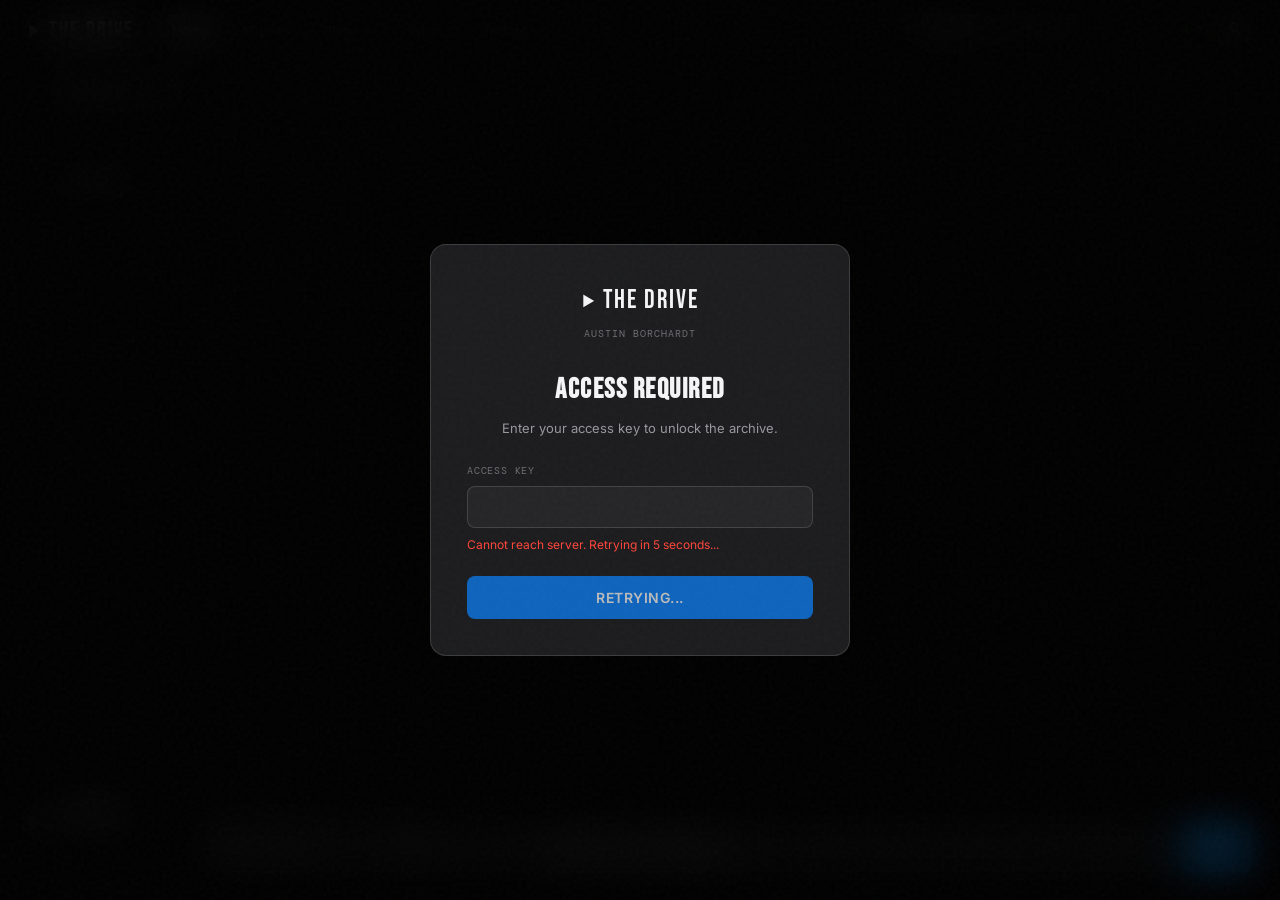
==== index.html @ 5050fc92 "Auto-sync website file: index.html" ====
<!DOCTYPE html>
<html lang="en">
<head>
    <meta charset="UTF-8">
    <meta name="viewport" content="width=device-width, initial-scale=1.0">
    <title>THE DRIVE</title>

    <!-- Fonts: Inter (body/UI, free SF-Pro alternative) + Bebas Neue (hero titles) + DM Mono (tiny labels) -->
    <link rel="preconnect" href="https://fonts.googleapis.com">
    <link rel="preconnect" href="https://fonts.gstatic.com" crossorigin>
    <link href="https://fonts.googleapis.com/css2?family=Bebas+Neue&family=DM+Mono:wght@400;500&family=Inter:wght@400;500;600;700&display=swap" rel="stylesheet">

    <!-- Styles -->
    <link rel="stylesheet" href="style.css">
</head>
<body>

    <!-- Noise Texture Overlay -->
    <div class="noise"></div>

    <!-- ─── ACCESS GATE ─── -->
    <div id="gate-overlay" class="modal-overlay gate-overlay-hidden">
        <div class="modal-box gate-box">
            <div class="gate-logo">
                <span class="logo-mark">▶</span>
                <span class="gate-logo-text">THE DRIVE</span>
            </div>
            <div class="gate-byline">AUSTIN BORCHARDT</div>

            <h2 class="modal-title gate-title">ACCESS REQUIRED</h2>
            <p class="modal-desc gate-desc">Enter your access key to unlock the archive.</p>

            <div class="modal-field">
                <label for="gate-key-input">ACCESS KEY</label>
                <input id="gate-key-input" type="text" autocomplete="off" spellcheck="false" />
                <span id="gate-error" class="gate-error" hidden></span>
            </div>

            <button id="gate-submit" class="modal-btn gate-submit-btn">ENTER THE DRIVE</button>
        </div>
    </div>

    <div class="app-layout">
        <!-- ─── APPLE TV-STYLE TOP NAV (replaces left rail) ─── -->
        <nav class="top-nav" id="top-nav">
            <div class="top-nav__inner">
                <div class="top-nav__brand">
                    <span class="logo-mark">▶</span>
                    <span class="brand-text">THE DRIVE</span>
                </div>

                <div class="top-nav__tabs" role="tablist">
                    <button class="nav-btn active" data-view="home" role="tab">Home</button>
                    <button class="nav-btn" data-view="movies" role="tab">Movies</button>
                    <button class="nav-btn" data-view="shows" role="tab">Shows</button>
                    <button class="nav-btn" data-view="library" role="tab">Library</button>
                    <button class="nav-btn" data-view="updates" role="tab">Updates</button>
                </div>

                <div class="top-nav__right">
                    <div class="search-wrap">
                        <span class="search-icon">
                            <svg viewBox="0 0 24 24" width="16" height="16" fill="none" stroke="currentColor" stroke-width="2" stroke-linecap="round"><circle cx="11" cy="11" r="7"/><path d="m20 20-3.5-3.5"/></svg>
                        </span>
                        <input id="search-input" type="text" placeholder="Search" autocomplete="off" />
                        <button id="clear-search" class="clear-search" aria-label="Clear search">✕</button>
                    </div>

                    <div class="header-meta">
                        <span class="meta-updated">Updated <span id="last-updated">—</span></span>
                        <div class="online-wrap">
                            <span class="online-dot"></span>
                            <span id="online-count">0</span>
                        </div>
                    </div>

                    <!-- User / Settings menu -->
                    <div class="user-menu-wrap">
                        <button id="user-menu-btn" class="user-menu-btn" aria-label="Settings" aria-haspopup="true" aria-expanded="false">
                            <svg viewBox="0 0 24 24" width="20" height="20" fill="none" stroke="currentColor" stroke-width="1.8" stroke-linecap="round" stroke-linejoin="round"><circle cx="12" cy="8" r="4"/><path d="M4 21a8 8 0 0 1 16 0"/></svg>
                        </button>
                        <div id="user-menu" class="user-menu" hidden>
                            <button class="user-menu__item nav-btn" data-view="settings">
                                <svg viewBox="0 0 24 24" width="16" height="16" fill="none" stroke="currentColor" stroke-width="1.8" stroke-linecap="round"><circle cx="12" cy="12" r="3"/><path d="M19.4 15a1.65 1.65 0 0 0 .33 1.82l.06.06a2 2 0 1 1-2.83 2.83l-.06-.06a1.65 1.65 0 0 0-1.82-.33 1.65 1.65 0 0 0-1 1.51V21a2 2 0 0 1-4 0v-.09A1.65 1.65 0 0 0 9 19.4a1.65 1.65 0 0 0-1.82.33l-.06.06a2 2 0 1 1-2.83-2.83l.06-.06a1.65 1.65 0 0 0 .33-1.82 1.65 1.65 0 0 0-1.51-1H3a2 2 0 0 1 0-4h.09A1.65 1.65 0 0 0 4.6 9a1.65 1.65 0 0 0-.33-1.82l-.06-.06a2 2 0 1 1 2.83-2.83l.06.06a1.65 1.65 0 0 0 1.82.33H9a1.65 1.65 0 0 0 1-1.51V3a2 2 0 0 1 4 0v.09a1.65 1.65 0 0 0 1 1.51 1.65 1.65 0 0 0 1.82-.33l.06-.06a2 2 0 1 1 2.83 2.83l-.06.06a1.65 1.65 0 0 0-.33 1.82V9a1.65 1.65 0 0 0 1.51 1H21a2 2 0 0 1 0 4h-.09a1.65 1.65 0 0 0-1.51 1z"/></svg>
                                <span>Settings</span>
                            </button>
                        </div>
                    </div>
                </div>
            </div>
        </nav>

        <div class="main-area">
            <!-- ─── SCAN BAR ─── -->
            <div id="scan-bar" class="scan-bar hidden">
                <span class="scan-patience">SCANNING DRIVE</span>
                <div class="scan-track">
                    <div id="scan-fill" class="scan-fill"></div>
                </div>
                <span class="scan-label">PLEASE WAIT</span>
            </div>

            <!-- ─── CONTENT AREA ─── -->
            <main class="content-area">

                <!-- HOME TAB (Hero + Shelves) -->
                <div id="tab-home" class="tab-panel active">
                    <!-- Apple TV superhero hero -->
                    <section id="hero" class="hero" aria-hidden="true">
                        <div class="hero__backdrop hero__backdrop--a"></div>
                        <div class="hero__backdrop hero__backdrop--b"></div>
                        <div class="hero__gradient"></div>
                        <div class="hero__content">
                            <div class="hero__badges" id="hero-badges"></div>
                            <h1 class="hero__title" id="hero-title"></h1>
                            <p class="hero__meta" id="hero-meta"></p>
                            <p class="hero__plot" id="hero-plot"></p>
                            <div class="hero__actions">
                                <button class="hero__play-btn" id="hero-play-btn">
                                    <svg viewBox="0 0 24 24" width="20" height="20" fill="currentColor"><path d="M8 5v14l11-7z"/></svg>
                                    <span id="hero-play-text">Play</span>
                                </button>
                                <button class="hero__info-btn" id="hero-info-btn">
                                    <svg viewBox="0 0 24 24" width="20" height="20" fill="none" stroke="currentColor" stroke-width="2" stroke-linecap="round"><circle cx="12" cy="12" r="9"/><path d="M12 8h.01M11 12h1v4h1"/></svg>
                                    <span>More Info</span>
                                </button>
                            </div>
                        </div>
                        <div class="hero__dots" id="hero-dots"></div>
                    </section>

                    <div id="row-view" class="view-panel active"></div>
                </div>

                <!-- MOVIES TAB (Grid View + Filters) -->
                <div id="tab-movies" class="tab-panel">
                    <div class="movies-layout">
                        <!-- Filter Sidebar -->
                        <aside class="sidebar">
                            <div class="sidebar-inner">
                                <div class="sidebar-section">
                                    <div class="sidebar-heading">SORT BY</div>
                                    <div class="sidebar-sort-wrap">
                                        <select id="sort-by" class="sidebar-select">
                                            <option value="title">Title</option>
                                            <option value="year">Year</option>
                                            <option value="imdb">IMDb Rating</option>
                                            <option value="rating">User Rating</option>
                                            <option value="maturity">Maturity</option>
                                            <option value="res">Resolution</option>
                                            <option value="runtime">Runtime</option>
                                        </select>
                                        <button id="sort-dir-btn" class="sort-dir-btn">↓</button>
                                    </div>
                                </div>

                                <div class="sidebar-section">
                                    <div class="sidebar-heading">MATURITY</div>
                                    <div id="filter-maturity-checks" class="sidebar-checks"></div>
                                </div>

                                <div class="sidebar-section">
                                    <div class="sidebar-heading">RESOLUTION</div>
                                    <div id="filter-resolution-checks" class="sidebar-checks"></div>
                                </div>

                                <div class="sidebar-section">
                                    <div class="sidebar-heading">GENRES</div>
                                    <div id="filter-genre-checks" class="sidebar-checks"></div>
                                </div>

                                <button id="sidebar-clear-btn" class="sidebar-clear-btn" hidden>CLEAR FILTERS</button>
                            </div>
                        </aside>

                        <!-- Main Content -->
                        <div class="main-content" id="main-content">
                            <div class="results-summary" id="results-summary"></div>
                            <div class="movie-grid" id="movie-grid"></div>
                            <div id="grid-empty" class="empty-state" hidden>
                                <span class="empty-icon">◻</span>
                                <p>No films match your filters.</p>
                            </div>
                        </div>
                    </div>
                </div>

                <!-- SHOWS TAB -->
                <div id="tab-shows" class="tab-panel">
                    <div class="shows-page">
                        <div id="shows-grid" class="shows-grid">
                            <div class="empty-state">
                                <span class="empty-icon">◻</span>
                                <p>No shows found.</p>
                            </div>
                        </div>
                    </div>
                </div>

                <!-- LIBRARY TAB -->
                <div id="tab-library" class="tab-panel">
                    <div class="library-page" id="library-content">
                        <div class="library-section">
                            <h2 class="library-section-title">UNWATCHED</h2>
                            <div id="library-unwatched-grid" class="movie-grid"></div>
                            <div id="library-unwatched-empty" class="empty-state" hidden>
                                <span class="empty-icon">◻</span>
                                <p>No films in your watchlist.</p>
                            </div>
                        </div>
                        <div class="library-section">
                            <h2 class="library-section-title">WATCHING</h2>
                            <div id="library-watched-grid" class="movie-grid"></div>
                            <div id="library-watched-empty" class="empty-state" hidden>
                                <span class="empty-icon">◻</span>
                                <p>No films currently watching.</p>
                            </div>
                        </div>
                    </div>
                </div>

                <!-- UPDATES TAB -->
                <div id="tab-updates" class="tab-panel">
                    <div class="updates-page" id="updates-container">
                        <div class="empty-state">
                            <span class="empty-icon">◻</span>
                            <p>Loading updates...</p>
                        </div>
                    </div>
                </div>

                <!-- SETTINGS TAB -->
                <div id="tab-settings" class="tab-panel">
                    <div class="settings-page">
                        <div class="settings-area">
                            <h2>DEVICE</h2>
                            <div class="settings-item">
                                <span>DEVICE ID</span>
                                <span id="settings-device-id" class="settings-value mono">—</span>
                            </div>
                            <div class="settings-item">
                                <span>DEVICE NAME</span>
                                <div class="settings-rename-wrap">
                                    <span id="settings-device-name" class="settings-value">—</span>
                                    <button id="rename-btn" class="rename-btn">RENAME</button>
                                </div>
                            </div>
                            <div class="settings-item">
                                <span>ACCESS KEY</span>
                                <span id="settings-access-key" class="settings-value mono">—</span>
                            </div>
                            <div class="settings-item">
                                <span>REGISTERED</span>
                                <span id="settings-first-seen" class="settings-value">—</span>
                            </div>
                        </div>

                        <!-- WATCH PARTY SECTION -->
                        <div class="settings-area">
                            <h2>WATCH PARTY</h2>
                            <div id="party-controls">
                                <div class="settings-item" style="flex-direction: column; align-items: center; gap: 15px;">
                                    <span>PARTY CODE</span>
                                    <div class="party-code-boxes" id="party-code-boxes">
                                        <input type="text" inputmode="text" maxlength="1" class="party-code-digit" data-index="0">
                                        <input type="text" inputmode="text" maxlength="1" class="party-code-digit" data-index="1">
                                        <input type="text" inputmode="text" maxlength="1" class="party-code-digit" data-index="2">
                                        <input type="text" inputmode="text" maxlength="1" class="party-code-digit" data-index="3">
                                        <input type="text" inputmode="text" maxlength="1" class="party-code-digit" data-index="4">
                                        <input type="text" inputmode="text" maxlength="1" class="party-code-digit" data-index="5">
                                    </div>
                                    <div class="party-btn-group">
                                        <button id="party-create-btn" class="rename-btn">CREATE PARTY</button>
                                        <button id="party-join-btn" class="rename-btn">JOIN PARTY</button>
                                        <button id="party-leave-btn" class="rename-btn" style="display: none; border-color: var(--red); color: var(--red);">LEAVE PARTY</button>
                                    </div>
                                </div>
                                <div class="settings-item" style="flex-direction: column; align-items: center; gap: 5px;">
                                    <span id="party-status" class="settings-value">Not connected.</span>
                                    <span id="party-users" class="settings-value" style="font-size: 12px; color: var(--text-muted);"></span>
                                </div>
                            </div>
                        </div>
                    </div>
                </div>
            </main>

            <!-- ─── FOOTER ─── -->
            <footer class="site-footer-bar">
                <div class="site-footer-inner">
                    <div class="footer-brand">
                        <span class="footer-logo-mark">▶</span>
                        <div>
                            <span class="footer-logo-text">THE DRIVE</span>
                            <span class="footer-byline">AUSTIN BORCHARDT</span>
                        </div>
                    </div>
                    <div class="footer-form-wrap">
                        <div class="footer-form-label">LEAVE FEEDBACK OR REQUEST A FILM</div>
                        <form class="footer-form" onsubmit="return false;">
                            <input id="footer-name" type="text" placeholder="Name (optional)" />
                            <textarea id="footer-message" placeholder="Message..." rows="2"></textarea>
                            <button id="footer-submit" class="footer-submit-btn" type="button">SEND</button>
                            <span id="footer-form-status" class="footer-form-status" hidden></span>
                        </form>
                    </div>
                </div>
            </footer>
        </div>
    </div>

    <!-- ─── MOVIE DETAIL VIEW (Apple TV-style full takeover) ─── -->
    <div id="movie-viewer" style="display: none;">
        <div id="viewer-backdrop"></div>
        <div id="viewer-content">
            <button id="viewer-close" aria-label="Close">&times;</button>

            <!-- Details View -->
            <div id="viewer-details">
                <!-- Hero backdrop with title + actions -->
                <div class="viewer-hero">
                    <div class="viewer-hero__backdrop" id="viewer-hero-backdrop"></div>
                    <div class="viewer-hero__gradient"></div>
                    <div class="viewer-hero__content">
                        <div class="viewer-badges" id="viewer-badges"></div>
                        <h1 id="viewer-title" class="viewer-hero__title"></h1>
                        <div id="viewer-meta" class="viewer-hero__meta"></div>
                        <p id="viewer-plot" class="viewer-hero__plot"></p>
                        <p id="viewer-cast" class="viewer-hero__cast"></p>

                        <div id="viewer-progress-container" class="viewer-progress-container">
                            <div class="viewer-progress-labels">
                                <span>PROGRESS</span>
                                <span id="viewer-progress-time">0:00 / 0:00</span>
                            </div>
                            <div class="viewer-progress-track">
                                <div id="viewer-progress-buffered" class="viewer-progress-buffered"></div>
                                <div id="viewer-progress-fill" class="viewer-progress-fill"></div>
                            </div>
                        </div>

                        <div class="viewer-actions">
                            <button id="viewer-play-btn" class="viewer-play-btn">
                                <svg viewBox="0 0 24 24" width="20" height="20" fill="currentColor"><path d="M8 5v14l11-7z"/></svg>
                                <span id="play-btn-text">Play</span>
                            </button>
                            <button id="viewer-trailer-btn" class="viewer-trailer-btn" style="display:none;">
                                <svg viewBox="0 0 24 24" width="18" height="18" fill="none" stroke="currentColor" stroke-width="2" stroke-linecap="round" stroke-linejoin="round"><polygon points="23 7 16 12 23 17 23 7"/><rect x="1" y="5" width="15" height="14" rx="2" ry="2"/></svg>
                                <span id="viewer-trailer-btn-text">Trailer</span>
                                <span class="viewer-trailer-progress" id="viewer-trailer-progress"></span>
                            </button>
                            <button id="viewer-library-btn" class="viewer-library-btn">
                                <span class="library-icon">+</span> <span id="library-btn-text">Add to Library</span>
                            </button>
                        </div>
                    </div>
                </div>

                <!-- Metadata info strip (Director, Genres, Cast, etc.) -->
                <div class="viewer-info" id="viewer-info"></div>

                <!-- More Like This (related films by genre) -->
                <section class="viewer-related" id="viewer-related" style="display:none;">
                    <h3 class="viewer-related__title">More Like This</h3>
                    <div class="viewer-related__scroll" id="viewer-related-scroll"></div>
                </section>

                <!-- Reviews section (below hero) -->
                <div class="viewer-reviews">
                    <div class="review-form">
                        <h3>REVIEWS & REPORTS</h3>
                        <select id="review-type" class="sidebar-select">
                            <option value="Comment">Comment</option>
                            <option value="Error">Report Error</option>
                            <option value="Other">Other</option>
                        </select>
                        <textarea id="review-text" placeholder="Leave your thoughts..." rows="3"></textarea>
                        <button id="submit-review-btn" class="review-submit-btn">SUBMIT</button>
                    </div>
                    <div class="review-filter-row">
                        <span class="review-filter-label">FILTER</span>
                        <select id="review-filter" class="sidebar-select">
                            <option value="All">All</option>
                            <option value="Comment">Comments</option>
                            <option value="Error">Errors</option>
                            <option value="Other">Other</option>
                        </select>
                    </div>
                    <div id="review-list" class="review-list"></div>
                </div>
            </div>

            <!-- Video Player View -->
            <div id="viewer-player" style="display: none;">
                <video id="video-el" preload="metadata" playsinline></video>
                <div class="custom-controls">
                    <button id="ctrl-play-pause" class="ctrl-btn">&#9654;</button>
                    <div id="ctrl-progress-track">
                        <div id="ctrl-progress-buffered"></div>
                        <div id="ctrl-progress-played"></div>
                    </div>
                    <span id="ctrl-time">0:00 / 0:00</span>
                    <button id="ctrl-fullscreen" class="ctrl-btn">⛶</button>
                </div>
            </div>
        </div>
    </div>

    <!-- ─── TOASTS & TOOLTIPS ─── -->
    <div id="toast" class="toast"></div>
    <div id="req-tooltip" class="req-tooltip" hidden></div>

    <!-- Remote Cursors Container for Watch Party -->
    <div id="remote-cursors-container" style="position: fixed; top: 0; left: 0; width: 100%; height: 100%; pointer-events: none; z-index: 1999; overflow: hidden;"></div>

    <!-- Debug Overlay (toggled with ↑↑↓↓←→←→) -->
    <div id="debug-overlay" class="debug-overlay" style="display:none;"></div>

    <!-- ─── SCRIPTS ─── -->
    <script src="script.js"></script>
</body>
</html>
---- style.css ----
/* =============================================================
   THE DRIVE — Apple TV-inspired
   Neutral-dark, Inter body, Bebas Neue hero titles,
   glassy materials, focus-zoom lockups, snap shelves.
   ============================================================= */

/* ── RESET ── */
*, *::before, *::after { box-sizing: border-box; margin: 0; padding: 0; }

:root {
  --bg:           #000000;
  --surface:      rgba(28, 28, 30, 0.72);
  --surface-solid:#1c1c1e;
  --surface2:     rgba(44, 44, 46, 0.6);
  --border:       rgba(255, 255, 255, 0.08);
  --border2:      rgba(255, 255, 255, 0.14);
  --text:         #f5f5f7;
  --text-muted:   #98989d;
  --text-dim:     #6e6e73;
  --accent:       #0a84ff;        /* Apple blue — active/focus only */
  --accent-soft:  rgba(10, 132, 255, 0.18);
  --green:        #30d158;
  --red:          #ff453a;
  --gold:         #ffd60a;        /* star/IMDb only */
  --font-head:    'Bebas Neue', sans-serif;
  --font-body:    'Inter', system-ui, sans-serif;
  --font-mono:    'DM Mono', ui-monospace, monospace;
  --radius:       10px;
  --radius-lg:    16px;
  --radius-pill:  999px;
  --transition:   220ms cubic-bezier(.4, 0, .2, 1);
  --nav-height:   60px;
  --blur:         saturate(180%) blur(20px);
}

html { scroll-behavior: smooth; color-scheme: dark; }

body {
  background: var(--bg);
  color: var(--text);
  font-family: var(--font-body);
  font-size: 14px;
  line-height: 1.5;
  min-height: 100vh;
  overflow-x: hidden;
  -webkit-font-smoothing: antialiased;
  -moz-osx-font-smoothing: grayscale;
}

::selection { background: var(--accent-soft); color: var(--text); }

/* Scrollbars */
::-webkit-scrollbar { width: 10px; height: 10px; }
::-webkit-scrollbar-track { background: transparent; }
::-webkit-scrollbar-thumb { background: rgba(255,255,255,0.12); border-radius: 99px; border: 2px solid transparent; background-clip: padding-box; }
::-webkit-scrollbar-thumb:hover { background: rgba(255,255,255,0.22); background-clip: padding-box; }

/* ── NOISE ── */
.noise {
  pointer-events: none;
  position: fixed; inset: 0;
  z-index: 9999;
  opacity: .03;
  background-image: url("data:image/svg+xml,%3Csvg viewBox='0 0 256 256' xmlns='http://www.w3.org/2000/svg'%3E%3Cfilter id='n'%3E%3CfeTurbulence type='fractalNoise' baseFrequency='0.9' numOctaves='4' stitchTiles='stitch'/%3E%3C/filter%3E%3Crect width='100%25' height='100%25' filter='url(%23n)'/%3E%3C/svg%3E");
}

/* ── APP LAYOUT ── */
.app-layout { display: flex; flex-direction: column; min-height: 100vh; }
.main-area { flex: 1; display: flex; flex-direction: column; min-width: 0; }

/* =============================================================
   TOP NAV (Apple TV glass bar)
   ============================================================= */
.top-nav {
  position: sticky;
  top: 0;
  z-index: 1000;
  background: rgba(0, 0, 0, 0.55);
  backdrop-filter: var(--blur);
  -webkit-backdrop-filter: var(--blur);
  border-bottom: 1px solid var(--border);
  transition: background var(--transition), border-color var(--transition);
}
.top-nav.scrolled { background: rgba(0, 0, 0, 0.82); }

.top-nav__inner {
  max-width: 1600px;
  margin: 0 auto;
  height: var(--nav-height);
  padding: 0 28px;
  display: flex;
  align-items: center;
  gap: 24px;
}

.top-nav__brand {
  display: flex; align-items: center; gap: 8px;
  flex-shrink: 0;
}
.brand-text {
  font-family: var(--font-head);
  font-size: 22px;
  letter-spacing: 2px;
  color: var(--text);
}
.logo-mark { color: var(--text); font-size: 14px; }

.top-nav__tabs {
  display: flex;
  align-items: center;
  gap: 4px;
  flex: 1;
  min-width: 0;
}
.nav-btn {
  appearance: none;
  background: transparent;
  border: 0;
  color: var(--text-muted);
  font-family: var(--font-body);
  font-size: 14px;
  font-weight: 500;
  padding: 8px 14px;
  border-radius: var(--radius-pill);
  cursor: pointer;
  transition: color var(--transition), background var(--transition);
  white-space: nowrap;
}
.nav-btn:hover { color: var(--text); background: rgba(255,255,255,0.06); }
.nav-btn.active { color: var(--text); background: rgba(255,255,255,0.1); }
.nav-btn:focus-visible { outline: 2px solid var(--accent); outline-offset: 2px; }

.top-nav__right {
  display: flex; align-items: center; gap: 14px;
  flex-shrink: 0;
}

/* Search */
.search-wrap {
  display: flex; align-items: center; gap: 8px;
  background: rgba(255,255,255,0.07);
  border: 1px solid transparent;
  border-radius: var(--radius-pill);
  padding: 7px 14px;
  width: 200px;
  transition: width var(--transition), background var(--transition), border-color var(--transition);
}
.search-wrap:focus-within { width: 260px; background: rgba(255,255,255,0.1); border-color: var(--border2); }
.search-icon { color: var(--text-muted); display: flex; }
.search-wrap input {
  background: transparent; border: 0; outline: none; color: var(--text);
  font-family: var(--font-body); font-size: 13px; width: 100%;
}
.search-wrap input::placeholder { color: var(--text-muted); }
.clear-search {
  background: transparent; border: 0; color: var(--text-muted); cursor: pointer;
  font-size: 12px; padding: 0; opacity: 0; transition: opacity var(--transition);
}
.clear-search.visible { opacity: 1; }
.clear-search:hover { color: var(--text); }

/* Meta */
.header-meta { display: flex; align-items: center; gap: 12px; }
.meta-updated { font-size: 11px; color: var(--text-dim); font-family: var(--font-mono); }
.online-wrap { display: flex; align-items: center; gap: 6px; font-size: 11px; color: var(--text-muted); font-family: var(--font-mono); }
.online-dot {
  width: 7px; height: 7px; border-radius: 50%; background: var(--green);
  box-shadow: 0 0 8px rgba(48, 209, 88, 0.6);
}

/* User menu */
.user-menu-wrap { position: relative; }
.user-menu-btn {
  appearance: none; background: rgba(255,255,255,0.07); border: 0;
  width: 36px; height: 36px; border-radius: 50%;
  display: flex; align-items: center; justify-content: center;
  color: var(--text); cursor: pointer;
  transition: background var(--transition);
}
.user-menu-btn:hover { background: rgba(255,255,255,0.14); }
.user-menu {
  position: absolute; top: calc(100% + 8px); right: 0;
  min-width: 160px;
  background: rgba(28, 28, 30, 0.92);
  backdrop-filter: var(--blur); -webkit-backdrop-filter: var(--blur);
  border: 1px solid var(--border2);
  border-radius: var(--radius);
  padding: 6px;
  box-shadow: 0 12px 40px rgba(0,0,0,0.5);
  z-index: 1001;
}
.user-menu__item {
  display: flex; align-items: center; gap: 10px; width: 100%;
  background: transparent; border: 0; color: var(--text);
  font-family: var(--font-body); font-size: 13px; font-weight: 500;
  padding: 9px 12px; border-radius: 8px; cursor: pointer; text-align: left;
  transition: background var(--transition);
}
.user-menu__item:hover { background: rgba(255,255,255,0.1); }
.user-menu__item.active { color: var(--accent); }

@media (max-width: 820px) {
  .top-nav__inner { gap: 12px; padding: 0 16px; }
  .brand-text { display: none; }
  .meta-updated { display: none; }
  .search-wrap { width: 140px; }
  .search-wrap:focus-within { width: 180px; }
  .nav-btn { padding: 6px 10px; font-size: 13px; }
}

/* =============================================================
   SCAN BAR
   ============================================================= */
.scan-bar {
  display: flex; align-items: center; gap: 14px;
  padding: 10px 28px;
  background: var(--surface-solid);
  border-bottom: 1px solid var(--border);
  font-family: var(--font-mono); font-size: 11px; color: var(--text-muted);
  letter-spacing: 1px;
}
.scan-bar.hidden { display: none; }
.scan-track { flex: 1; height: 3px; background: rgba(255,255,255,0.1); border-radius: 99px; overflow: hidden; }
.scan-fill { height: 100%; width: 0%; background: var(--accent); border-radius: 99px; transition: width 400ms ease; }
.scan-patience, .scan-label { white-space: nowrap; }

/* =============================================================
   CONTENT AREA + TABS
   ============================================================= */
.content-area { flex: 1; min-width: 0; }
.tab-panel { display: none; }
.tab-panel.active { display: block; animation: fadeIn 320ms ease; }
.view-panel { display: none; }
.view-panel.active { display: block; }
@keyframes fadeIn { from { opacity: 0; transform: translateY(6px); } to { opacity: 1; transform: none; } }

/* =============================================================
   HERO (Apple TV superhero lockup)
   ============================================================= */
.hero {
  position: relative;
  height: 78vh;
  min-height: 460px;
  max-height: 720px;
  overflow: hidden;
  display: flex;
  align-items: flex-end;
}
.hero__backdrop {
  position: absolute; inset: 0;
  background-size: cover; background-position: center top;
  transform: scale(1.12) translateX(0);
  filter: blur(2px) saturate(1.1);
  opacity: 0;
  transition: opacity 1200ms ease;
  will-change: transform, opacity;
}
.hero__backdrop.active {
  opacity: 1;
  /* Slow right-to-left glide over the slide's visible duration (8s) */
  animation: heroGlide 8s linear forwards;
}
.hero__backdrop.leaving {
  opacity: 0;
  /* Continue gliding while fading out */
  animation: heroGlide 8s linear forwards;
}
/* Ken Burns glide: start shifted right, pan left, slight zoom-in */
@keyframes heroGlide {
  0%   { transform: scale(1.12) translateX(3%); }
  100% { transform: scale(1.18) translateX(-3%); }
}
@media (prefers-reduced-motion: reduce) {
  .hero__backdrop.active, .hero__backdrop.leaving { animation: none; }
}
.hero__gradient {
  position: absolute; inset: 0;
  background:
    linear-gradient(to top, var(--bg) 4%, rgba(0,0,0,0.4) 40%, transparent 75%),
    linear-gradient(to right, rgba(0,0,0,0.7) 0%, transparent 60%);
}
.hero__content {
  position: relative; z-index: 2;
  max-width: 640px;
  padding: 0 28px 56px;
}
.hero__badges { display: flex; gap: 8px; margin-bottom: 14px; flex-wrap: wrap; }
.badge {
  font-family: var(--font-mono); font-size: 10px; font-weight: 500;
  letter-spacing: 0.6px; text-transform: uppercase;
  padding: 4px 9px; border-radius: 6px;
  background: rgba(255,255,255,0.14); color: var(--text);
  border: 1px solid var(--border2);
}
.badge.badge-accent { background: var(--accent); color: #fff; border-color: transparent; }
.badge.badge-gold { background: rgba(255,214,10,0.18); color: var(--gold); border-color: rgba(255,214,10,0.3); }

.hero__title {
  font-family: var(--font-head);
  font-size: clamp(48px, 7vw, 88px);
  line-height: 0.92;
  letter-spacing: 1.5px;
  margin-bottom: 14px;
  text-shadow: 0 2px 24px rgba(0,0,0,0.5);
}
/* Clearlogo image title (used when a movie has a clearlogo.png) */
.hero__title-logo {
  display: block;
  max-width: 420px;
  max-height: 150px;
  width: auto;
  height: auto;
  object-fit: contain;
  object-position: left bottom;
  margin-bottom: 14px;
  filter: drop-shadow(0 2px 16px rgba(0,0,0,0.6));
  opacity: 0;
  transition: opacity 450ms ease;
}
.hero__title-logo.loaded { opacity: 1; }
@media (max-width: 820px) {
  .hero__title-logo { max-width: 70vw; max-height: 90px; }
}
.hero__meta {
  font-size: 13px; color: var(--text-muted);
  display: flex; gap: 10px; align-items: center; flex-wrap: wrap;
  margin-bottom: 12px;
}
.hero__meta .card-sep { color: var(--text-dim); }
.hero__plot {
  font-size: 15px; color: rgba(245,245,247,0.82);
  line-height: 1.5;
  margin-bottom: 22px;
  display: -webkit-box; -webkit-line-clamp: 3; -webkit-box-orient: vertical; overflow: hidden;
}
.hero__actions { display: flex; gap: 12px; flex-wrap: wrap; }
.hero__play-btn, .hero__info-btn {
  display: inline-flex; align-items: center; gap: 8px;
  font-family: var(--font-body); font-size: 15px; font-weight: 600;
  padding: 11px 24px; border-radius: var(--radius-pill);
  border: 0; cursor: pointer;
  transition: transform var(--transition), background var(--transition), color var(--transition);
}
.hero__play-btn { background: #fff; color: #000; }
.hero__play-btn:hover { background: rgba(255,255,255,0.85); transform: translateY(-1px); }
.hero__info-btn { background: rgba(255,255,255,0.18); color: var(--text); }
.hero__info-btn:hover { background: rgba(255,255,255,0.28); transform: translateY(-1px); }

.hero__dots {
  position: absolute; bottom: 24px; right: 28px; z-index: 2;
  display: flex; gap: 6px;
}
.hero__dot {
  width: 7px; height: 7px; border-radius: 50%;
  background: rgba(255,255,255,0.3); border: 0; padding: 0; cursor: pointer;
  transition: background var(--transition), transform var(--transition);
}
.hero__dot.active { background: #fff; transform: scale(1.15); }

@media (max-width: 820px) {
  .hero { height: 64vh; min-height: 380px; }
  .hero__content { padding: 0 16px 36px; }
  .hero__title { font-size: clamp(38px, 10vw, 60px); }
  .hero__dots { display: none; }
}

/* =============================================================
   SHELVES (horizontal rows)
   ============================================================= */
.movie-row-section { padding: 22px 0 8px; }
.row-header {
  display: flex; align-items: baseline; gap: 12px;
  padding: 0 48px; margin-bottom: 14px;
}
.row-title {
  font-family: var(--font-body);
  font-size: 13px; font-weight: 600;
  letter-spacing: 1.4px; text-transform: uppercase;
  color: var(--text);
}
.row-subtitle {
  font-family: var(--font-mono); font-size: 10px;
  color: var(--text-dim); letter-spacing: 0.8px; text-transform: uppercase;
}

.row-scroll-wrapper { position: relative; }
.movie-row-scroll {
  display: flex; gap: 14px;
  overflow-x: auto; overflow-y: hidden;
  scroll-behavior: smooth;
  /* NOTE: scroll-snap-type intentionally omitted — it blocks programmatic
     scrollBy/scrollLeft calls, which breaks the arrow buttons. */
  padding: 8px 48px 18px;
  scrollbar-width: none;
}
.movie-row-scroll::-webkit-scrollbar { display: none; }
.movie-row { display: flex; gap: 14px; }

.row-scroll-btn {
  position: absolute; top: 50%; transform: translateY(-50%);
  z-index: 50; /* well above hovered cards (z-index: 10) so they never cover the arrows */
  width: 40px; height: 64px;
  background: rgba(0,0,0,0.72);
  backdrop-filter: var(--blur); -webkit-backdrop-filter: var(--blur);
  border: 1px solid var(--border2);
  border-radius: 10px;
  color: var(--text); font-size: 22px;
  cursor: pointer;
  display: flex; align-items: center; justify-content: center;
  /* No opacity transition — buttons are either fully visible or fully hidden.
     This eliminates the "fades out when I try to click" behavior. */
  opacity: 1;
  transition: background var(--transition);
}
.row-scroll-btn:hover { background: rgba(0,0,0,0.92); }
/* Hidden buttons: fully gone, no pointer events */
.row-scroll-btn[data-hidden="1"] { opacity: 0 !important; pointer-events: none !important; }
.row-scroll-btn--left { left: 6px; }
.row-scroll-btn--right { right: 8px; }

/* =============================================================
   MOVIE CARDS / LOCKUPS
   ============================================================= */
.movie-card {
  flex: 0 0 auto;
  width: 184px;
  cursor: pointer;
  animation: cardIn 420ms both;
  transition: transform 260ms cubic-bezier(.2,.7,.2,1);
}
@keyframes cardIn { from { opacity: 0; transform: translateY(10px); } to { opacity: 1; transform: none; } }

.card-poster {
  position: relative;
  width: 184px; height: 276px;
  border-radius: var(--radius);
  overflow: hidden;
  background: var(--surface-solid);
  box-shadow: 0 4px 16px rgba(0,0,0,0.4);
  transition: transform 260ms cubic-bezier(.2,.7,.2,1), box-shadow 260ms ease;
}
.card-poster img {
  width: 100%; height: 100%; object-fit: cover; display: block;
  opacity: 0; transition: opacity 400ms ease;
}
.card-poster img.loaded { opacity: 1; }

/* Focus-zoom: the whole card lifts and scales on hover */
.movie-card:hover { transform: translateY(-6px) scale(1.06); z-index: 10; }
.movie-card:hover .card-poster { box-shadow: 0 18px 44px rgba(0,0,0,0.65); }
.movie-card:focus-within .card-poster { box-shadow: 0 0 0 3px var(--accent), 0 18px 44px rgba(0,0,0,0.65); }

.card-play-overlay {
  position: absolute; inset: 0;
  display: flex; align-items: center; justify-content: center;
  background: linear-gradient(to top, rgba(0,0,0,0.5), transparent 60%);
  opacity: 0; transition: opacity var(--transition);
}
.movie-card:hover .card-play-overlay { opacity: 1; }
.card-play-btn {
  width: 46px; height: 46px; border-radius: 50%;
  background: rgba(255,255,255,0.92); color: #000;
  display: flex; align-items: center; justify-content: center;
  transform: scale(0.8); transition: transform var(--transition);
}
.movie-card:hover .card-play-btn { transform: scale(1); }
.card-play-icon { margin-left: 2px; font-size: 16px; }

.card-progress-bar {
  position: absolute; left: 0; right: 0; bottom: 0;
  height: 4px; background: rgba(0,0,0,0.5);
}
.card-progress-fill { height: 100%; background: var(--accent); }

.card-title {
  font-size: 13px; font-weight: 500; color: var(--text);
  margin-top: 10px; line-height: 1.3;
  display: -webkit-box; -webkit-line-clamp: 2; -webkit-box-orient: vertical; overflow: hidden;
  min-height: 2.6em; /* always reserve exactly 2 lines so every card aligns */
}
.card-meta { display: flex; align-items: center; gap: 6px; margin-top: 3px; }
.card-year, .card-rating { font-size: 11px; color: var(--text-muted); }
.card-sep { color: var(--text-dim); }
.card-rating { padding: 1px 6px; border-radius: 4px; border: 1px solid var(--border2); font-weight: 500; }
.card-rating.rating-r, .card-rating.rating-nc17 { color: var(--red); border-color: rgba(255,69,58,0.3); }
.card-rating.rating-pg13 { color: var(--gold); border-color: rgba(255,214,10,0.3); }

.card-row { display: flex; align-items: center; justify-content: space-between; margin-top: 5px; }
.card-imdb { font-size: 11px; font-weight: 600; color: var(--text-muted); }
.card-imdb.imdb-high { color: var(--green); }
.card-imdb.imdb-mid { color: var(--text); }
.card-res { font-size: 10px; font-weight: 600; color: var(--text-muted); font-family: var(--font-mono); padding: 1px 5px; border-radius: 4px; background: rgba(255,255,255,0.08); }
.card-res.res-4k { color: var(--gold); background: rgba(255,214,10,0.12); }
.card-res.res-1080 { color: var(--text); }

.card-footer { display: flex; align-items: center; justify-content: space-between; margin-top: 7px; gap: 6px; }

/* Rating buttons */
.rating-wrap { display: flex; gap: 4px; }
.rating-btn {
  display: inline-flex; align-items: center; gap: 3px;
  background: rgba(255,255,255,0.06); border: 1px solid transparent;
  color: var(--text-muted); font-size: 11px;
  padding: 3px 7px; border-radius: var(--radius-pill); cursor: pointer;
  transition: background var(--transition), color var(--transition), transform var(--transition);
}
.rating-btn:hover { background: rgba(255,255,255,0.12); color: var(--text); }
.rating-btn.active { background: var(--accent-soft); color: var(--accent); border-color: rgba(10,132,255,0.3); }
.rating-btn--down.active { background: rgba(255,69,58,0.18); color: var(--red); border-color: rgba(255,69,58,0.3); }
.rating-icon { font-size: 11px; }
.rating-count { font-family: var(--font-mono); font-size: 10px; }
.rating-btn.just-voted { animation: pop 300ms ease; }
@keyframes pop { 0% { transform: scale(1); } 50% { transform: scale(1.18); } 100% { transform: scale(1); } }

.library-btn {
  width: 26px; height: 26px; border-radius: 50%;
  background: rgba(255,255,255,0.1); border: 0; color: var(--text);
  font-size: 16px; font-weight: 500; cursor: pointer; line-height: 1;
  display: flex; align-items: center; justify-content: center;
  transition: background var(--transition), transform var(--transition);
}
.library-btn:hover { background: rgba(255,255,255,0.22); transform: scale(1.08); }

/* Row cards slightly smaller in shelves */
.row-card { width: 168px; }
.row-card .card-poster { width: 168px; height: 252px; }

/* =============================================================
   MOVIES GRID + SIDEBAR
   ============================================================= */
.movies-layout { display: flex; gap: 0; align-items: flex-start; }
.sidebar {
  flex: 0 0 240px;
  position: sticky; top: var(--nav-height);
  height: calc(100vh - var(--nav-height));
  overflow-y: auto;
  padding: 24px 20px;
  border-right: 1px solid var(--border);
  background: rgba(0,0,0,0.3);
  color-scheme: dark; /* makes native <select> dropdowns + scrollbar render dark */
}
/* Sidebar scrollbar — styled to match the rest of the UI */
.sidebar::-webkit-scrollbar { width: 8px; }
.sidebar::-webkit-scrollbar-track { background: transparent; }
.sidebar::-webkit-scrollbar-thumb { background: rgba(255,255,255,0.14); border-radius: 99px; border: 2px solid transparent; background-clip: padding-box; }
.sidebar::-webkit-scrollbar-thumb:hover { background: rgba(255,255,255,0.26); background-clip: padding-box; }
.sidebar { scrollbar-width: thin; scrollbar-color: rgba(255,255,255,0.18) transparent; }
.sidebar-inner { display: flex; flex-direction: column; gap: 22px; }
.sidebar-section { display: flex; flex-direction: column; gap: 10px; }
.sidebar-heading { font-family: var(--font-mono); font-size: 10px; letter-spacing: 1px; color: var(--text-dim); text-transform: uppercase; }
.sidebar-select {
  width: 100%; height: 34px;
  background-color: var(--surface2);
  background-image: url("data:image/svg+xml,%3Csvg xmlns='http://www.w3.org/2000/svg' width='12' height='12' viewBox='0 0 24 24' fill='none' stroke='%2398989d' stroke-width='2.5' stroke-linecap='round' stroke-linejoin='round'%3E%3Cpath d='m6 9 6 6 6-6'/%3E%3C/svg%3E");
  background-repeat: no-repeat;
  background-position: right 10px center;
  background-size: 12px;
  border: 1px solid var(--border2);
  border-radius: 8px; color: var(--text);
  font-family: var(--font-body); font-size: 13px;
  padding: 0 28px 0 10px; outline: none; cursor: pointer;
  appearance: none;
  -webkit-appearance: none;
  -moz-appearance: none;
  transition: border-color var(--transition), background-color var(--transition);
}
.sidebar-select:hover { background-color: rgba(255,255,255,0.1); }
.sidebar-select:focus { border-color: var(--accent); }
.sidebar-select option { background: #1c1c1e; color: var(--text); }
.sidebar-sort-wrap { display: flex; gap: 8px; }
.sidebar-sort-wrap .sidebar-select { flex: 1; }
.sort-dir-btn {
  width: 34px; height: 34px; flex-shrink: 0;
  background: var(--surface2); border: 1px solid var(--border2);
  border-radius: 8px; color: var(--text); cursor: pointer; font-size: 14px;
  transition: background var(--transition);
}
.sort-dir-btn:hover { background: rgba(255,255,255,0.14); }

.sidebar-checks { display: flex; flex-direction: column; gap: 8px; }
.check-row { display: flex; align-items: center; gap: 9px; cursor: pointer; font-size: 13px; color: var(--text); }
.check-row input { accent-color: var(--accent); width: 15px; height: 15px; }
.check-label { padding: 2px 8px; border-radius: 5px; border: 1px solid var(--border2); font-size: 11px; font-weight: 500; }
.check-label.rating-r, .check-label.rating-nc17 { color: var(--red); border-color: rgba(255,69,58,0.3); }
.check-label.rating-pg13 { color: var(--gold); border-color: rgba(255,214,10,0.3); }
.check-label.res-4k { color: var(--gold); border-color: rgba(255,214,10,0.3); }

.sidebar-clear-btn {
  background: transparent; border: 1px solid var(--border2);
  color: var(--text); font-family: var(--font-body); font-size: 12px; font-weight: 500;
  padding: 9px; border-radius: 8px; cursor: pointer; letter-spacing: 0.5px;
  transition: background var(--transition);
}
.sidebar-clear-btn:hover { background: rgba(255,255,255,0.08); }

.main-content { flex: 1; min-width: 0; padding: 24px 28px; }
.results-summary { font-size: 12px; color: var(--text-muted); margin-bottom: 16px; font-family: var(--font-mono); }

.movie-grid {
  display: grid;
  grid-template-columns: repeat(auto-fill, minmax(168px, 1fr));
  gap: 18px 14px;
}
.movie-grid .movie-card { width: 100%; animation: none; }
.movie-grid .movie-card .card-poster { width: 100%; height: auto; aspect-ratio: 2/3; }

.empty-state {
  display: flex; flex-direction: column; align-items: center; gap: 10px;
  padding: 60px 20px; color: var(--text-muted);
}
.empty-icon { font-size: 28px; color: var(--text-dim); }
.empty-state p { font-size: 14px; }

@media (max-width: 900px) {
  .movies-layout { flex-direction: column; }
  .sidebar { position: static; flex: none; width: 100%; height: auto; border-right: 0; border-bottom: 1px solid var(--border); }
  .main-content { padding: 18px 16px; }
}

/* =============================================================
   SHOWS / LIBRARY / UPDATES
   ============================================================= */
.shows-page, .library-page, .updates-page, .settings-page { padding: 24px 28px; }
.shows-grid { display: grid; grid-template-columns: repeat(auto-fill, minmax(168px, 1fr)); gap: 18px 14px; }

.library-page { display: flex; flex-direction: column; gap: 40px; }
.library-section { display: flex; flex-direction: column; gap: 16px; }
.library-section-title { font-family: var(--font-body); font-size: 15px; font-weight: 600; letter-spacing: 1px; color: var(--text); }

.updates-page { display: flex; flex-direction: column; gap: 14px; max-width: 820px; }
.update-panel {
  background: var(--surface); border: 1px solid var(--border);
  border-radius: var(--radius-lg); padding: 18px 22px;
}
.update-header { font-size: 15px; font-weight: 600; color: var(--text); }
.update-timestamp { font-family: var(--font-mono); font-size: 11px; color: var(--text-dim); display: block; margin: 4px 0 10px; }
.update-body { font-size: 13px; color: var(--text-muted); line-height: 1.6; }

@media (max-width: 820px) {
  .shows-page, .library-page, .updates-page, .settings-page { padding: 18px 16px; }
}

/* =============================================================
   SETTINGS
   ============================================================= */
.settings-page { max-width: 760px; }
.settings-area {
  background: var(--surface); border: 1px solid var(--border);
  border-radius: var(--radius-lg); padding: 24px; margin-bottom: 22px;
}
.settings-area h2 { font-family: var(--font-body); font-size: 13px; font-weight: 600; letter-spacing: 1.2px; text-transform: uppercase; color: var(--text-dim); margin-bottom: 18px; }
.settings-item { display: flex; justify-content: space-between; align-items: center; padding: 12px 0; border-bottom: 1px solid var(--border); font-size: 14px; }
.settings-item:last-child { border-bottom: 0; }
.settings-item > span:first-child { color: var(--text); }
.settings-value { color: var(--text-muted); font-size: 13px; }
.settings-value.mono { font-family: var(--font-mono); font-size: 12px; }
.settings-rename-wrap { display: flex; align-items: center; gap: 12px; }
.rename-btn {
  background: rgba(255,255,255,0.08); border: 1px solid var(--border2);
  color: var(--text); font-family: var(--font-body); font-size: 12px; font-weight: 500;
  padding: 6px 14px; border-radius: var(--radius-pill); cursor: pointer;
  transition: background var(--transition);
}
.rename-btn:hover { background: rgba(255,255,255,0.16); }
.rename-input {
  background: var(--surface2); border: 1px solid var(--accent); border-radius: 8px;
  color: var(--text); font-family: var(--font-body); font-size: 13px; padding: 6px 10px; outline: none;
}

.party-code-boxes { display: flex; gap: 8px; justify-content: center; width: 100%; flex-wrap: wrap; }
.party-code-digit {
  width: 40px; height: 52px; text-align: center;
  font-family: var(--font-mono); font-size: 22px; font-weight: 600;
  background: var(--surface2); border: 1px solid var(--border2);
  border-radius: var(--radius); color: var(--text); outline: none; text-transform: uppercase;
  transition: border-color var(--transition), box-shadow var(--transition);
}
.party-code-digit:focus { border-color: var(--accent); box-shadow: 0 0 0 3px var(--accent-soft); }
.party-code-digit:disabled { opacity: 0.5; }
.party-btn-group { display: flex; gap: 10px; flex-wrap: wrap; justify-content: center; }

/* =============================================================
   FOOTER
   ============================================================= */
.site-footer-bar {
  margin-top: auto;
  border-top: 1px solid var(--border);
  background: rgba(0,0,0,0.4);
}
.site-footer-inner {
  max-width: 1600px; margin: 0 auto;
  padding: 28px;
  display: flex; gap: 32px; align-items: flex-start; flex-wrap: wrap;
}
.footer-brand { display: flex; align-items: center; gap: 12px; }
.footer-logo-mark { color: var(--text); font-size: 18px; }
.footer-logo-text { font-family: var(--font-head); font-size: 18px; letter-spacing: 1.5px; display: block; }
.footer-byline { font-family: var(--font-mono); font-size: 10px; color: var(--text-dim); letter-spacing: 0.8px; }
.footer-form-wrap { flex: 1; min-width: 260px; }
.footer-form-label { font-family: var(--font-mono); font-size: 10px; color: var(--text-dim); letter-spacing: 0.8px; margin-bottom: 8px; }
.footer-form { display: flex; gap: 8px; flex-wrap: wrap; }
.footer-form input, .footer-form textarea {
  background: var(--surface2); border: 1px solid var(--border2); border-radius: 8px;
  color: var(--text); font-family: var(--font-body); font-size: 13px; padding: 8px 12px; outline: none;
}
.footer-form input { flex: 0 0 auto; width: 160px; }
.footer-form textarea { flex: 1; min-width: 200px; resize: vertical; }
.footer-form input:focus, .footer-form textarea:focus { border-color: var(--accent); }
.footer-submit-btn {
  background: var(--accent); border: 0; color: #fff;
  font-family: var(--font-body); font-size: 13px; font-weight: 600;
  padding: 8px 18px; border-radius: 8px; cursor: pointer;
  transition: background var(--transition);
}
.footer-submit-btn:hover { background: #0071e3; }
.footer-form-status { font-size: 12px; }
.footer-form-status.error { color: var(--red); }
.footer-form-status.success { color: var(--green); }

/* =============================================================
   MOVIE DETAIL VIEW (Apple TV full takeover)
   ============================================================= */
#movie-viewer {
  position: fixed; inset: 0; z-index: 2000;
  display: flex; align-items: stretch; justify-content: center;
}
#viewer-backdrop {
  position: absolute; inset: 0;
  background: rgba(0,0,0,0.7);
  backdrop-filter: blur(8px); -webkit-backdrop-filter: blur(8px);
}
#viewer-content {
  position: relative; z-index: 1;
  width: 100%; max-width: 1400px;
  background: #0a0a0c;
  border-radius: 0;
  overflow-y: auto; overflow-x: hidden;
  animation: viewerIn 360ms cubic-bezier(.2,.7,.2,1);
}
/* When the player is active, break out of the 1200px column and go fullscreen */
#viewer-content.player-active {
  max-width: none;
  width: 100vw;
  height: 100vh;
  overflow: hidden;
  background: #000;
}
#viewer-content.player-active #viewer-details { display: none; }
@keyframes viewerIn { from { opacity: 0; transform: scale(0.98); } to { opacity: 1; transform: none; } }

#viewer-close {
  position: fixed; top: 20px; right: 24px; z-index: 10;
  width: 40px; height: 40px; border-radius: 50%;
  background: rgba(0,0,0,0.5); backdrop-filter: var(--blur); -webkit-backdrop-filter: var(--blur);
  border: 1px solid var(--border2); color: var(--text);
  font-size: 24px; line-height: 1; cursor: pointer;
  display: flex; align-items: center; justify-content: center;
  transition: background var(--transition);
}
#viewer-close:hover { background: rgba(0,0,0,0.8); }

#viewer-details { display: flex; flex-direction: column; }

/* Hero section of detail */
.viewer-hero { position: relative; min-height: 440px; display: flex; align-items: flex-end; overflow: hidden; }
.viewer-hero__backdrop {
  position: absolute; inset: 0;
  background-size: cover; background-position: center top;
  transform: scale(1.05);
  opacity: 0; transition: opacity 700ms ease;
}
.viewer-hero__backdrop.loaded { opacity: 0.55; }
.viewer-hero__gradient {
  position: absolute; inset: 0;
  background:
    linear-gradient(to top, #0a0a0c 6%, rgba(10,10,12,0.3) 50%, transparent 80%),
    linear-gradient(to right, rgba(10,10,12,0.85) 0%, transparent 65%);
}
.viewer-hero__content { position: relative; z-index: 2; padding: 56px 48px 40px; max-width: 820px; }
.viewer-badges { display: flex; gap: 8px; margin-bottom: 14px; flex-wrap: wrap; }
.viewer-hero__title {
  font-family: var(--font-head);
  font-size: clamp(40px, 6vw, 72px);
  line-height: 0.95; letter-spacing: 1.5px;
  margin-bottom: 14px;
}
/* Clearlogo image title for the detail view */
.viewer-hero__title-logo {
  display: block;
  max-width: 380px;
  max-height: 130px;
  width: auto;
  height: auto;
  object-fit: contain;
  object-position: left bottom;
  margin-bottom: 14px;
  filter: drop-shadow(0 2px 14px rgba(0,0,0,0.6));
  opacity: 0;
  transition: opacity 450ms ease;
}
.viewer-hero__title-logo.loaded { opacity: 1; }
@media (max-width: 820px) {
  .viewer-hero__title-logo { max-width: 72vw; max-height: 80px; }
}
.viewer-hero__meta {
  font-size: 14px; color: var(--text-muted);
  display: flex; gap: 10px; align-items: center; flex-wrap: wrap; margin-bottom: 14px;
}
.viewer-hero__meta .card-rating { color: var(--text); }
.viewer-hero__meta .card-rating.rating-r, .viewer-hero__meta .card-rating.rating-nc17 { color: var(--red); }
.viewer-hero__meta .card-imdb { color: var(--gold); }
.viewer-hero__plot { font-size: 15px; line-height: 1.6; color: rgba(245,245,247,0.85); margin-bottom: 12px; }
.viewer-hero__cast { font-size: 13px; color: var(--text-muted); margin-bottom: 18px; }
.viewer-hero__cast b { color: var(--text-dim); font-weight: 500; font-family: var(--font-mono); font-size: 11px; letter-spacing: 0.5px; }

.viewer-progress-container { max-width: 420px; margin-bottom: 22px; }
.viewer-progress-container[style*="display: none"], .viewer-progress-container.hidden { display: none !important; }
.viewer-progress-labels { display: flex; justify-content: space-between; font-family: var(--font-mono); font-size: 10px; color: var(--text-dim); margin-bottom: 6px; letter-spacing: 0.5px; }
.viewer-progress-track { position: relative; height: 4px; background: rgba(255,255,255,0.12); border-radius: 99px; overflow: hidden; }
.viewer-progress-buffered { position: absolute; inset: 0; width: 0%; background: rgba(255,255,255,0.25); border-radius: 99px; transition: width 400ms linear; }
.viewer-progress-fill { position: relative; height: 100%; background: var(--accent); border-radius: 99px; transition: width 300ms ease; }

.viewer-actions { display: flex; gap: 12px; flex-wrap: wrap; }
.viewer-play-btn, .viewer-library-btn, .viewer-trailer-btn {
  display: inline-flex; align-items: center; gap: 8px;
  font-family: var(--font-body); font-size: 15px; font-weight: 600;
  padding: 11px 26px; border-radius: var(--radius-pill);
  border: 0; cursor: pointer;
  transition: background var(--transition), transform var(--transition);
}
.viewer-play-btn { background: #fff; color: #000; }
.viewer-play-btn:hover { background: rgba(255,255,255,0.85); transform: translateY(-1px); }
.viewer-trailer-btn { background: rgba(255,255,255,0.18); color: var(--text); position: relative; overflow: hidden; }
.viewer-trailer-btn:hover { background: rgba(255,255,255,0.28); transform: translateY(-1px); }
/* Progress bar at the very bottom of the Request Trailer button */
.viewer-trailer-progress {
  position: absolute; left: 0; right: 0; bottom: 0;
  height: 3px; width: 0%;
  background: var(--accent);
  border-radius: 0;
  transition: width 300ms ease;
}
.viewer-trailer-progress.active { width: var(--trailer-progress, 0%); }
.viewer-library-btn { background: rgba(255,255,255,0.18); color: var(--text); }
.viewer-library-btn:hover { background: rgba(255,255,255,0.28); transform: translateY(-1px); }

/* Metadata info strip (below hero) */
.viewer-info {
  padding: 28px 48px 8px;
  display: grid;
  grid-template-columns: repeat(auto-fit, minmax(220px, 1fr));
  gap: 22px 36px;
  border-bottom: 1px solid var(--border);
}
.viewer-info:empty { display: none; }
.viewer-info__field { display: flex; flex-direction: column; gap: 5px; min-width: 0; }
.viewer-info__label { font-family: var(--font-mono); font-size: 10px; letter-spacing: 0.8px; color: var(--text-dim); text-transform: uppercase; }
.viewer-info__value { font-size: 14px; color: var(--text); line-height: 1.4; }
.viewer-info__chips { display: flex; flex-wrap: wrap; gap: 6px; }
.viewer-info__chip {
  font-size: 12px; font-weight: 500;
  padding: 3px 10px; border-radius: var(--radius-pill);
  background: rgba(255,255,255,0.08); border: 1px solid var(--border2); color: var(--text);
}

/* More Like This shelf */
.viewer-related { padding: 28px 48px 8px; }
.viewer-related__title { font-family: var(--font-body); font-size: 13px; font-weight: 600; letter-spacing: 1.2px; text-transform: uppercase; color: var(--text-dim); margin-bottom: 14px; }
.viewer-related__scroll {
  display: flex; gap: 14px;
  overflow-x: auto; overflow-y: hidden;
  scroll-behavior: smooth;
  padding: 4px 0 14px;
  scrollbar-width: none;
}
.viewer-related__scroll::-webkit-scrollbar { display: none; }
.viewer-related__scroll .movie-card { width: 156px; }
.viewer-related__scroll .movie-card .card-poster { width: 156px; height: 234px; }

/* Reviews section */
.viewer-reviews { padding: 36px 48px 56px; }
.viewer-reviews h3 { font-family: var(--font-body); font-size: 13px; font-weight: 600; letter-spacing: 1.2px; text-transform: uppercase; color: var(--text-dim); margin-bottom: 14px; }
.review-form { display: flex; flex-direction: column; gap: 10px; margin-bottom: 22px; max-width: 820px; }
.review-form .sidebar-select { width: 100%; height: 36px; }
.review-form textarea {
  width: 100%; background: var(--surface2); border: 1px solid var(--border2); border-radius: 8px;
  color: var(--text); font-family: var(--font-body); font-size: 13px; padding: 10px 12px; outline: none; resize: vertical;
}
.review-form textarea:focus { border-color: var(--accent); }
.review-submit-btn {
  align-self: flex-start; background: var(--accent); border: 0; color: #fff;
  font-family: var(--font-body); font-size: 13px; font-weight: 600; letter-spacing: 0.5px;
  padding: 10px 22px; border-radius: var(--radius-pill); cursor: pointer;
  transition: background var(--transition);
}
.review-submit-btn:hover { background: #0071e3; }

.review-filter-row { display: flex; align-items: center; gap: 10px; margin-bottom: 14px; max-width: 820px; }
.review-filter-label { font-family: var(--font-mono); font-size: 10px; color: var(--text-dim); letter-spacing: 0.5px; }
.review-filter-row .sidebar-select { flex: 1; height: 32px; font-size: 12px; }

.review-list { display: flex; flex-direction: column; gap: 10px; max-width: 820px; }
.review-empty { color: var(--text-muted); font-size: 13px; padding: 16px 0; }
.review-item { background: var(--surface2); border: 1px solid var(--border); border-radius: var(--radius); padding: 12px 14px; }
.review-meta { display: flex; justify-content: space-between; font-family: var(--font-mono); font-size: 10px; color: var(--text-dim); margin-bottom: 6px; letter-spacing: 0.4px; }
.review-text { font-size: 13px; color: var(--text); line-height: 1.5; }
.review-type-error .review-meta span:first-child { color: var(--red); }

/* Player view */
#viewer-player { display: none; background: #000; width: 100%; height: 100vh; opacity: 1; transition: opacity 400ms ease; }
#viewer-content.player-active #viewer-player { display: block; }
#video-el { width: 100%; height: 100vh; object-fit: contain; background: #000; display: block; }
.custom-controls {
  position: fixed; bottom: 0; left: 0; right: 0;
  display: flex; align-items: center; gap: 14px;
  padding: 14px 24px;
  background: linear-gradient(to top, rgba(0,0,0,0.85), transparent);
  z-index: 5;
}
.ctrl-btn {
  background: rgba(255,255,255,0.14); border: 0; color: var(--text);
  width: 38px; height: 38px; border-radius: 50%; cursor: pointer; font-size: 14px;
  display: flex; align-items: center; justify-content: center;
  transition: background var(--transition);
}
.ctrl-btn:hover { background: rgba(255,255,255,0.26); }
#ctrl-progress-track { flex: 1; height: 5px; background: rgba(255,255,255,0.2); border-radius: 99px; cursor: pointer; position: relative; overflow: hidden; }
#ctrl-progress-buffered { position: absolute; inset: 0; width: 0%; background: rgba(255,255,255,0.35); border-radius: 99px; transition: width 400ms linear; }
#ctrl-progress-played { position: relative; height: 100%; background: var(--accent); border-radius: 99px; width: 0%; }
#ctrl-time { font-family: var(--font-mono); font-size: 12px; color: var(--text); white-space: nowrap; }

@media (max-width: 820px) {
  .viewer-hero__content { padding: 40px 18px 28px; }
  .viewer-reviews { padding: 24px 18px 40px; }
  #viewer-close { top: 12px; right: 12px; }
}

/* =============================================================
   TOAST + GATE + MODAL
   ============================================================= */
.toast {
  position: fixed; bottom: 28px; left: 50%; transform: translateX(-50%) translateY(20px);
  background: rgba(28,28,30,0.92); backdrop-filter: var(--blur); -webkit-backdrop-filter: var(--blur);
  border: 1px solid var(--border2); color: var(--text);
  font-size: 13px; padding: 12px 20px; border-radius: var(--radius-pill);
  z-index: 5000; opacity: 0; pointer-events: none;
  transition: opacity 280ms ease, transform 280ms ease;
  box-shadow: 0 12px 40px rgba(0,0,0,0.5);
}
.toast.show { opacity: 1; transform: translateX(-50%) translateY(0); }

.modal-overlay {
  position: fixed; inset: 0; z-index: 9000;
  display: flex; align-items: center; justify-content: center;
  background: rgba(0,0,0,0.8); backdrop-filter: var(--blur); -webkit-backdrop-filter: var(--blur);
}
.gate-overlay-hidden { display: none; }
.modal-box {
  width: 100%; max-width: 420px;
  background: var(--surface-solid); border: 1px solid var(--border2);
  border-radius: var(--radius-lg); padding: 36px;
  text-align: center;
}
.gate-logo { display: flex; align-items: center; justify-content: center; gap: 8px; margin-bottom: 6px; }
.gate-logo-text { font-family: var(--font-head); font-size: 26px; letter-spacing: 2px; }
.gate-byline { font-family: var(--font-mono); font-size: 10px; color: var(--text-dim); letter-spacing: 1px; margin-bottom: 28px; }
.modal-title { font-family: var(--font-head); font-size: 28px; letter-spacing: 1.5px; margin-bottom: 8px; }
.modal-desc { font-size: 13px; color: var(--text-muted); margin-bottom: 24px; }
.modal-field { text-align: left; margin-bottom: 22px; }
.modal-field label { display: block; font-family: var(--font-mono); font-size: 10px; color: var(--text-dim); letter-spacing: 0.8px; margin-bottom: 8px; }
.modal-field input {
  width: 100%; background: var(--surface2); border: 1px solid var(--border2); border-radius: 8px;
  color: var(--text); font-family: var(--font-mono); font-size: 14px; padding: 11px 14px; outline: none; text-transform: uppercase;
}
.modal-field input:focus { border-color: var(--accent); }
.gate-error { display: block; font-size: 12px; color: var(--red); margin-top: 8px; }
.modal-btn {
  width: 100%; background: var(--accent); border: 0; color: #fff;
  font-family: var(--font-body); font-size: 14px; font-weight: 600; letter-spacing: 0.5px;
  padding: 13px; border-radius: 8px; cursor: pointer;
  transition: background var(--transition);
}
.modal-btn:hover { background: #0071e3; }
.modal-btn.loading { opacity: 0.7; pointer-events: none; }

/* =============================================================
   WATCH PARTY REMOTE CURSORS (preserved)
   ============================================================= */
.remote-cursor {
  position: absolute; pointer-events: none;
  transition: transform 0.05s linear, opacity 0.5s ease;
  z-index: 2000; opacity: 0;
}
.remote-cursor.visible { opacity: 1; }
.remote-cursor-arrow { width: 20px; height: 20px; filter: drop-shadow(0 2px 4px rgba(0,0,0,0.5)); }
.remote-cursor-label {
  position: absolute; top: 18px; left: 12px;
  padding: 2px 8px; border-radius: 6px;
  color: #000; font-family: var(--font-body); font-size: 11px; font-weight: 600;
  white-space: nowrap; box-shadow: 0 2px 6px rgba(0,0,0,0.4);
}

/* Party-active tweaks: nudge nav to signal a live session */
.app-layout.party-active .top-nav { box-shadow: inset 0 -2px 0 0 var(--accent); }

.req-tooltip { position: fixed; z-index: 6000; background: var(--surface-solid); border: 1px solid var(--border2); border-radius: 8px; padding: 8px 12px; font-size: 12px; color: var(--text); max-width: 240px; }

/* Status pill / sort row (legacy hooks kept) */
.status-pill, .sort-row, .notif-section-title, .donation-bar, .controls-section, .party-input-wrap { display: none; }

/* Reduced motion */
@media (prefers-reduced-motion: reduce) {
  *, *::before, *::after { animation-duration: 0.01ms !important; transition-duration: 0.01ms !important; scroll-behavior: auto !important; }
}
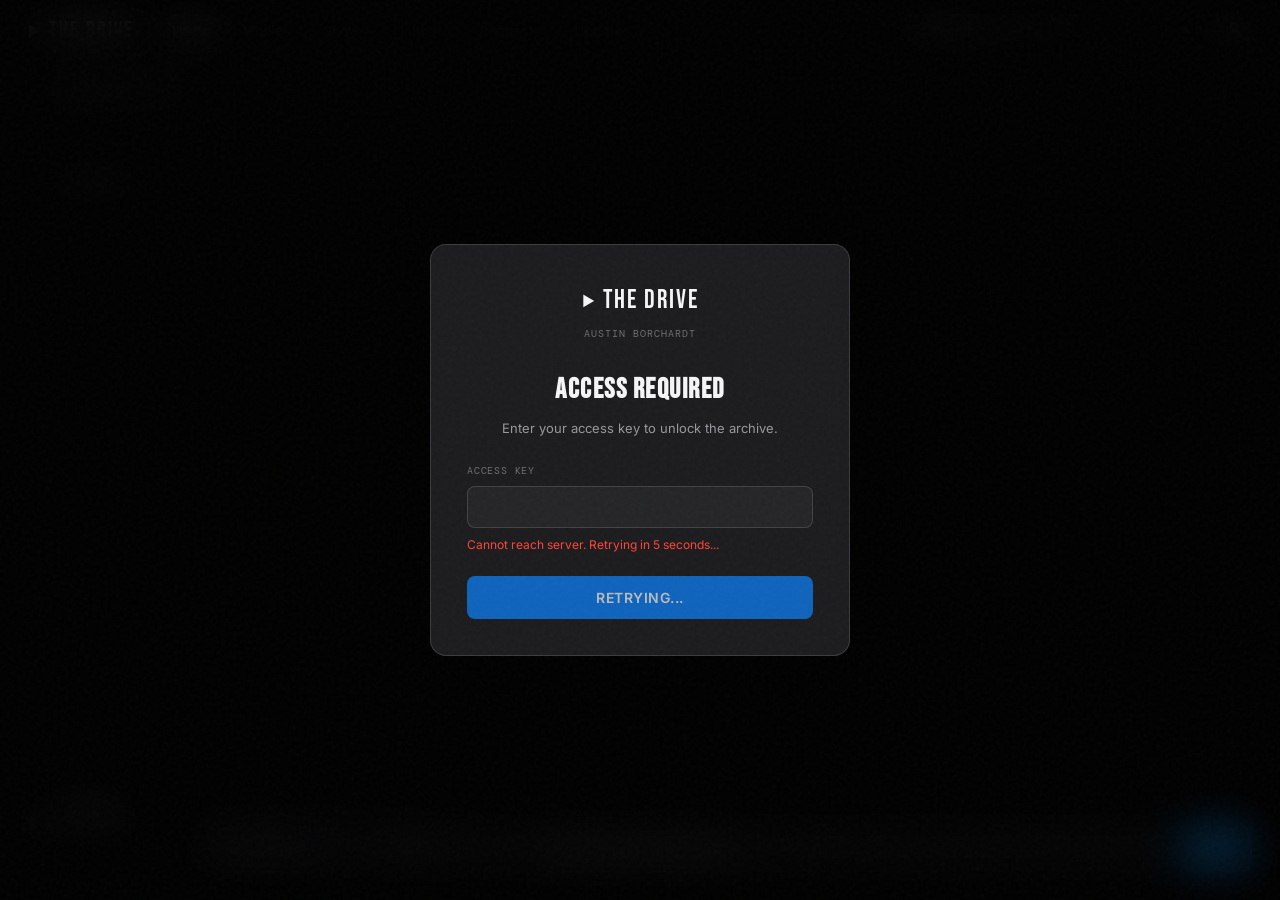
==== commit 150b104a: "Auto-sync website file: index.html" ====
--- a/index.html
+++ b/index.html
@@ -54,6 +54,7 @@
                     <button class="nav-btn" data-view="movies" role="tab">Movies</button>
                     <button class="nav-btn" data-view="shows" role="tab">Shows</button>
                     <button class="nav-btn" data-view="library" role="tab">Library</button>
+                    <button class="nav-btn" data-view="requests" role="tab">Requests</button>
                     <button class="nav-btn" data-view="updates" role="tab">Updates</button>
                 </div>
 
@@ -201,6 +202,14 @@
                 <div id="tab-library" class="tab-panel">
                     <div class="library-page" id="library-content">
                         <div class="library-section">
+                            <h2 class="library-section-title">WATCHING</h2>
+                            <div id="library-watched-grid" class="movie-grid"></div>
+                            <div id="library-watched-empty" class="empty-state" hidden>
+                                <span class="empty-icon">◻</span>
+                                <p>No films currently watching.</p>
+                            </div>
+                        </div>
+                        <div class="library-section">
                             <h2 class="library-section-title">UNWATCHED</h2>
                             <div id="library-unwatched-grid" class="movie-grid"></div>
                             <div id="library-unwatched-empty" class="empty-state" hidden>
@@ -208,12 +217,30 @@
                                 <p>No films in your watchlist.</p>
                             </div>
                         </div>
-                        <div class="library-section">
-                            <h2 class="library-section-title">WATCHING</h2>
-                            <div id="library-watched-grid" class="movie-grid"></div>
-                            <div id="library-watched-empty" class="empty-state" hidden>
-                                <span class="empty-icon">◻</span>
-                                <p>No films currently watching.</p>
+                    </div>
+                </div>
+
+                <!-- REQUESTS TAB -->
+                <div id="tab-requests" class="tab-panel">
+                    <div class="requests-page">
+                        <div class="requests-section">
+                            <h2 class="requests-section-title">MOST REQUESTED</h2>
+                            <div id="requests-top-grid" class="requests-top-grid"></div>
+                            <div id="requests-top-empty" class="empty-state" hidden>
+                                <span class="empty-icon">◻</span>
+                                <p>No requests yet.</p>
+                            </div>
+                        </div>
+
+                        <div class="requests-section">
+                            <h2 class="requests-section-title">REQUEST A MOVIE</h2>
+                            <div class="requests-search-wrap">
+                                <input id="requests-search-input" type="text" placeholder="Search TMDb for a movie to request..." autocomplete="off" />
+                            </div>
+                            <div id="requests-search-grid" class="movie-grid"></div>
+                            <div id="requests-search-empty" class="empty-state">
+                                <span class="empty-icon">◻</span>
+                                <p>Search for a movie above to request it.</p>
                             </div>
                         </div>
                     </div>
@@ -393,6 +420,7 @@
             <!-- Video Player View -->
             <div id="viewer-player" style="display: none;">
                 <video id="video-el" preload="metadata" playsinline></video>
+                <div id="viewer-buffering-spinner" class="buffering-spinner" hidden><div class="spinner-circle"></div></div>
                 <div class="custom-controls">
                     <button id="ctrl-play-pause" class="ctrl-btn">&#9654;</button>
                     <div id="ctrl-progress-track">
--- a/style.css
+++ b/style.css
@@ -608,6 +608,10 @@
   display: flex; flex-direction: column; align-items: center; gap: 10px;
   padding: 60px 20px; color: var(--text-muted);
 }
+
+.empty-state[hidden] {
+  display: none;
+}
 .empty-icon { font-size: 28px; color: var(--text-dim); }
 .empty-state p { font-size: 14px; }
 
@@ -907,7 +911,7 @@
 .review-type-error .review-meta span:first-child { color: var(--red); }
 
 /* Player view */
-#viewer-player { display: none; background: #000; width: 100%; height: 100vh; opacity: 1; transition: opacity 400ms ease; }
+#viewer-player { display: none; position: relative; background: #000; width: 100%; height: 100vh; opacity: 1; transition: opacity 400ms ease; }
 #viewer-content.player-active #viewer-player { display: block; }
 #video-el { width: 100%; height: 100vh; object-fit: contain; background: #000; display: block; }
 .custom-controls {
@@ -916,6 +920,16 @@
   padding: 14px 24px;
   background: linear-gradient(to top, rgba(0,0,0,0.85), transparent);
   z-index: 5;
+  opacity: 1;
+  transition: opacity 400ms ease;
+  pointer-events: auto;
+}
+.custom-controls.controls-hidden {
+  opacity: 0;
+  pointer-events: none;
+}
+#viewer-player.controls-hidden {
+  cursor: none;
 }
 .ctrl-btn {
   background: rgba(255,255,255,0.14); border: 0; color: var(--text);
@@ -1012,3 +1026,58 @@
 @media (prefers-reduced-motion: reduce) {
   *, *::before, *::after { animation-duration: 0.01ms !important; transition-duration: 0.01ms !important; scroll-behavior: auto !important; }
 }
+
+/* ─── DEBUG OVERLAY (Konami code) ── */
+.debug-overlay {
+  position: fixed; top: 16px; right: 16px;
+  z-index: 9998;
+  background: rgba(10, 10, 14, 0.92);
+  backdrop-filter: var(--blur); -webkit-backdrop-filter: var(--blur);
+  border: 1px solid var(--accent);
+  border-radius: 10px;
+  padding: 14px 18px;
+  font-family: var(--font-mono);
+  font-size: 11px;
+  color: var(--text);
+  line-height: 1.7;
+  min-width: 260px;
+  box-shadow: 0 8px 32px rgba(0,0,0,0.5);
+  pointer-events: none;
+}
+.debug-overlay__title {
+  font-family: var(--font-body); font-size: 10px; font-weight: 700;
+  letter-spacing: 1px; text-transform: uppercase;
+  color: var(--accent); margin-bottom: 8px;
+  border-bottom: 1px solid var(--border2); padding-bottom: 6px;
+}
+.debug-overlay__row { display: flex; justify-content: space-between; gap: 16px; }
+.debug-overlay__label { color: var(--text-dim); }
+.debug-overlay__value { color: var(--text); font-weight: 500; }
+.debug-overlay__value.good { color: var(--green); }
+.debug-overlay__value.warn { color: var(--gold); }
+.debug-overlay__value.bad { color: var(--red); }
+
+/* ─── Buffering spinner ─── */
+.buffering-spinner {
+  position: absolute;
+  top: 0; left: 0; right: 0; bottom: 0;
+  display: flex;
+  align-items: center;
+  justify-content: center;
+  pointer-events: none;
+  z-index: 5;
+}
+.buffering-spinner[hidden] {
+  display: none;
+}
+.buffering-spinner .spinner-circle {
+  width: 56px;
+  height: 56px;
+  border-radius: 50%;
+  border: 4px solid rgba(255, 255, 255, 0.25);
+  border-top-color: #fff;
+  animation: buffering-spin 0.8s linear infinite;
+}
+@keyframes buffering-spin {
+  to { transform: rotate(360deg); }
+}
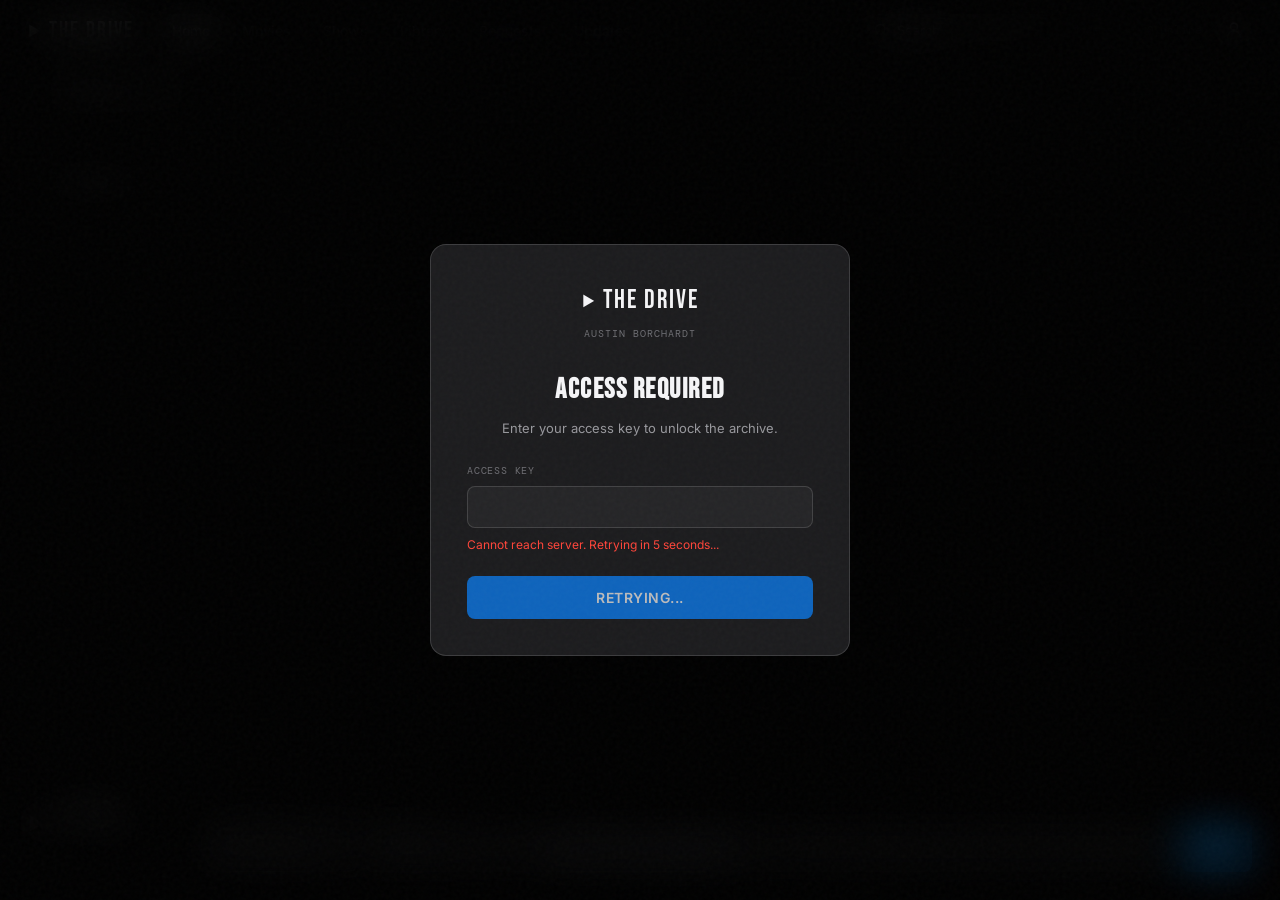
==== commit c9ca02f2: "Auto-sync website file: index.html" ====
--- a/index.html
+++ b/index.html
@@ -70,8 +70,7 @@
                     <div class="header-meta">
                         <span class="meta-updated">Updated <span id="last-updated">—</span></span>
                         <div class="online-wrap">
-                            <span class="online-dot"></span>
-                            <span id="online-count">0</span>
+                            <span id="online-count">0</span> online
                         </div>
                     </div>
 
@@ -230,6 +229,8 @@
                                 <span class="empty-icon">◻</span>
                                 <p>No requests yet.</p>
                             </div>
+                            <button id="requests-view-all-btn" class="requests-view-all-btn" hidden>View All</button>
+                            <div id="requests-remaining-grid" class="requests-top-grid" hidden></div>
                         </div>
 
                         <div class="requests-section">
--- a/style.css
+++ b/style.css
@@ -76,8 +76,14 @@
   top: 0;
   z-index: 1000;
   background: rgba(0, 0, 0, 0.55);
-  backdrop-filter: var(--blur);
-  -webkit-backdrop-filter: var(--blur);
+  backdrop-filter: saturate(180%) blur(24px);
+  -webkit-backdrop-filter: saturate(180%) blur(24px);
+  /* Force onto its own GPU compositing layer — some browsers (Safari in
+     particular) can fail to apply backdrop-filter reliably on a sticky
+     element without this, especially once other layered content (video,
+     transforms) is on the page. */
+  transform: translateZ(0);
+  -webkit-transform: translateZ(0);
   border-bottom: 1px solid var(--border);
   transition: background var(--transition), border-color var(--transition);
 }
@@ -524,6 +530,130 @@
 /* Row cards slightly smaller in shelves */
 .row-card { width: 168px; }
 .row-card .card-poster { width: 168px; height: 252px; }
+
+/* =============================================================
+   REQUESTS TAB
+   ============================================================= */
+.requests-page { padding: 24px 28px 60px; max-width: 1400px; margin: 0 auto; }
+.requests-section { margin-bottom: 40px; }
+.requests-section-title {
+  font-family: var(--font-mono); font-size: 12px; letter-spacing: 1.5px;
+  color: var(--text-dim); text-transform: uppercase; margin-bottom: 16px;
+}
+
+.requests-view-all-btn {
+  display: block;
+  margin: 16px auto 0;
+  background: transparent; border: 1px solid var(--border2);
+  color: var(--text); font-family: var(--font-body); font-size: 13px; font-weight: 500;
+  padding: 9px 22px; border-radius: var(--radius-pill); cursor: pointer;
+  transition: background var(--transition), border-color var(--transition);
+}
+.requests-view-all-btn:hover { background: rgba(255,255,255,0.08); border-color: var(--border); }
+.requests-view-all-btn.expanded { margin-bottom: 20px; }
+#requests-remaining-grid { margin-top: 4px; }
+
+/* Most-requested: 2 rows x 5 columns */
+.requests-top-grid {
+  display: grid;
+  grid-template-columns: repeat(5, 1fr);
+  grid-template-rows: repeat(2, auto);
+  gap: 14px;
+}
+.request-top-card {
+  display: flex; align-items: stretch; gap: 12px;
+  background: var(--surface2); border: 1px solid var(--border2);
+  border-radius: var(--radius); padding: 10px;
+  overflow: hidden;
+}
+.request-top-card__poster {
+  flex: 0 0 96px; width: 96px; height: 144px;
+  border-radius: 6px; overflow: hidden; background: var(--surface-solid);
+  position: relative;
+}
+.request-top-card__poster img { width: 100%; height: 100%; object-fit: cover; display: block; }
+.request-top-card__body {
+  flex: 1; min-width: 0;
+  display: flex; flex-direction: column; justify-content: space-between;
+}
+.request-top-card__title {
+  font-size: 13px; font-weight: 600; color: var(--text); line-height: 1.3;
+  display: -webkit-box; -webkit-line-clamp: 2; -webkit-box-orient: vertical; overflow: hidden;
+}
+.request-top-card__meta { font-size: 11px; color: var(--text-muted); margin-top: 4px; }
+.request-top-card__count {
+  align-self: flex-end;
+  font-family: var(--font-mono); font-size: 26px; font-weight: 700;
+  color: var(--accent); line-height: 1; margin-top: 6px;
+}
+
+/* Search + request grid — reuses .movie-grid / .movie-card styling */
+.requests-search-wrap { margin-bottom: 18px; max-width: 420px; }
+.requests-search-wrap input {
+  width: 100%; background: rgba(255,255,255,0.07); border: 1px solid var(--border2);
+  border-radius: var(--radius-pill); padding: 10px 16px; color: var(--text);
+  font-family: var(--font-body); font-size: 13px; outline: none;
+  transition: background var(--transition), border-color var(--transition);
+}
+.requests-search-wrap input::placeholder { color: var(--text-muted); }
+.requests-search-wrap input:focus { background: rgba(255,255,255,0.1); border-color: var(--accent); }
+
+.request-card { position: relative; cursor: pointer; }
+.request-card .card-poster { cursor: pointer; position: relative; }
+.request-top-card { position: relative; }
+
+/* Hover: blur the poster and show a yellow circular +/✓ button, signaling
+   "click to request" — same spirit as the home page's play-button overlay. */
+.request-card__hover-overlay {
+  position: absolute; inset: 0;
+  display: flex; align-items: center; justify-content: center;
+  background: rgba(0,0,0,0.35);
+  opacity: 0;
+  transition: opacity 220ms ease;
+  border-radius: inherit;
+}
+.request-card:hover .request-card__hover-overlay,
+.request-top-card:hover .request-card__hover-overlay { opacity: 1; }
+.request-card:hover .card-poster img,
+.request-top-card:hover .request-top-card__poster img {
+  filter: blur(3px);
+  transition: filter 220ms ease;
+}
+.card-poster img, .request-top-card__poster img { transition: filter 220ms ease; }
+.request-card__plus-btn {
+  width: 44px; height: 44px; border-radius: 50%;
+  background: var(--gold); color: #000;
+  display: flex; align-items: center; justify-content: center;
+  font-size: 24px; font-weight: 700; line-height: 1;
+  transform: scale(0.85);
+  transition: transform 220ms ease;
+  box-shadow: 0 4px 14px rgba(255,214,10,0.4);
+}
+.request-card:hover .request-card__plus-btn,
+.request-top-card:hover .request-card__plus-btn { transform: scale(1); }
+.request-top-card__poster .request-card__plus-btn { width: 40px; height: 40px; font-size: 20px; }
+
+.request-top-card.already-voted .request-card__plus-btn,
+.request-card.already-voted .request-card__plus-btn { background: var(--green); color: #fff; box-shadow: 0 4px 14px rgba(52,199,89,0.35); }
+
+.request-card__requested-badge {
+  position: absolute; top: 8px; right: 8px;
+  background: var(--accent); color: #fff;
+  font-size: 10px; font-weight: 700; letter-spacing: 0.5px;
+  padding: 3px 8px; border-radius: var(--radius-pill);
+  opacity: 0; transform: translateY(-4px);
+  transition: opacity 250ms ease, transform 250ms ease;
+  pointer-events: none;
+}
+.request-card.just-requested .request-card__requested-badge { opacity: 1; transform: none; }
+.request-card.just-requested .card-poster { animation: pop 300ms ease; }
+
+@media (max-width: 1100px) {
+  .requests-top-grid { grid-template-columns: repeat(3, 1fr); }
+}
+@media (max-width: 700px) {
+  .requests-top-grid { grid-template-columns: repeat(2, 1fr); }
+}
 
 /* =============================================================
    MOVIES GRID + SIDEBAR
@@ -759,7 +889,11 @@
   border: 1px solid var(--border2); color: var(--text);
   font-size: 24px; line-height: 1; cursor: pointer;
   display: flex; align-items: center; justify-content: center;
-  transition: background var(--transition);
+  transition: background var(--transition), opacity 400ms ease;
+}
+#viewer-close.controls-hidden {
+  opacity: 0;
+  pointer-events: none;
 }
 #viewer-close:hover { background: rgba(0,0,0,0.8); }
 
@@ -1066,6 +1200,11 @@
   justify-content: center;
   pointer-events: none;
   z-index: 5;
+  /* Safari (macOS/iOS) sometimes renders <video> in its own hardware
+     compositing layer that paints above sibling overlays regardless of
+     z-index. Forcing this element onto its own layer fixes it. */
+  transform: translateZ(0);
+  -webkit-transform: translateZ(0);
 }
 .buffering-spinner[hidden] {
   display: none;
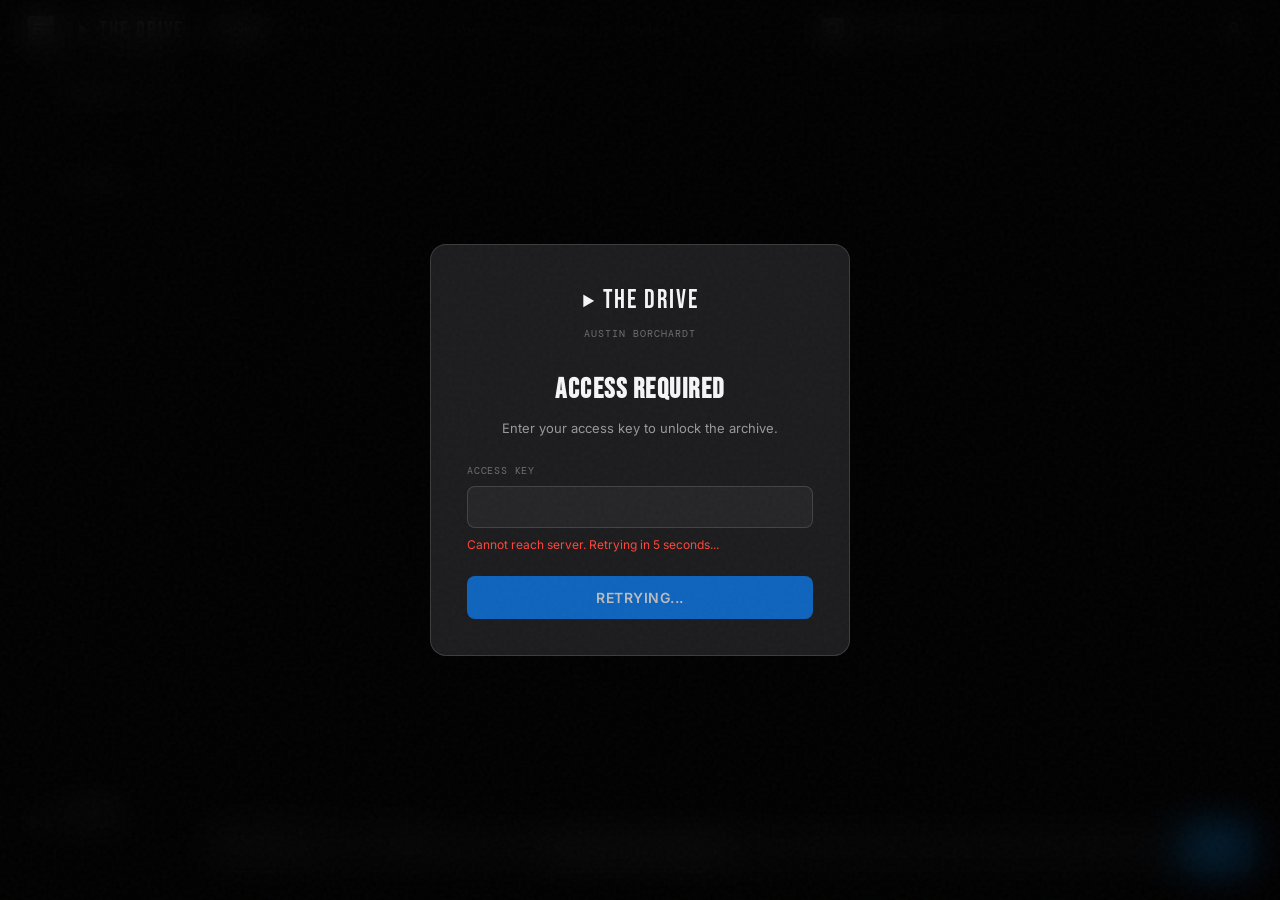
==== commit e7077e2c: "Auto-sync website file: index.html" ====
--- a/index.html
+++ b/index.html
@@ -44,6 +44,10 @@
         <!-- ─── APPLE TV-STYLE TOP NAV (replaces left rail) ─── -->
         <nav class="top-nav" id="top-nav">
             <div class="top-nav__inner">
+                <button id="mobile-menu-btn" class="mobile-menu-btn" aria-label="Menu" aria-expanded="false">
+                    <svg viewBox="0 0 24 24" width="22" height="22" fill="none" stroke="currentColor" stroke-width="2" stroke-linecap="round"><path d="M4 7h16M4 12h16M4 17h16"/></svg>
+                </button>
+
                 <div class="top-nav__brand">
                     <span class="logo-mark">▶</span>
                     <span class="brand-text">THE DRIVE</span>
@@ -59,6 +63,10 @@
                 </div>
 
                 <div class="top-nav__right">
+                    <button id="mobile-search-btn" class="mobile-search-btn" aria-label="Search">
+                        <svg viewBox="0 0 24 24" width="18" height="18" fill="none" stroke="currentColor" stroke-width="2" stroke-linecap="round"><circle cx="11" cy="11" r="7"/><path d="m20 20-3.5-3.5"/></svg>
+                    </button>
+
                     <div class="search-wrap">
                         <span class="search-icon">
                             <svg viewBox="0 0 24 24" width="16" height="16" fill="none" stroke="currentColor" stroke-width="2" stroke-linecap="round"><circle cx="11" cy="11" r="7"/><path d="m20 20-3.5-3.5"/></svg>
@@ -88,7 +96,45 @@
                     </div>
                 </div>
             </div>
+
+            <!-- Mobile-only full-width search bar, toggled by the search icon -->
+            <div id="mobile-search-bar" class="mobile-search-bar" hidden>
+                <span class="search-icon">
+                    <svg viewBox="0 0 24 24" width="16" height="16" fill="none" stroke="currentColor" stroke-width="2" stroke-linecap="round"><circle cx="11" cy="11" r="7"/><path d="m20 20-3.5-3.5"/></svg>
+                </span>
+                <input id="mobile-search-input" type="text" placeholder="Search" autocomplete="off" />
+                <button id="mobile-search-close" class="clear-search" aria-label="Close search">✕</button>
+            </div>
         </nav>
+
+        <!-- Mobile nav drawer: tabs list, opened via the hamburger button -->
+        <div id="mobile-nav-overlay" class="mobile-nav-overlay" hidden></div>
+        <div id="mobile-nav-drawer" class="mobile-nav-drawer" hidden>
+            <div class="mobile-nav-drawer__header">
+                <div class="top-nav__brand">
+                    <span class="logo-mark">▶</span>
+                    <span class="brand-text">THE DRIVE</span>
+                </div>
+                <button id="mobile-nav-close" class="mobile-menu-btn" aria-label="Close menu">
+                    <svg viewBox="0 0 24 24" width="20" height="20" fill="none" stroke="currentColor" stroke-width="2" stroke-linecap="round"><path d="M6 6l12 12M18 6L6 18"/></svg>
+                </button>
+            </div>
+            <div class="mobile-nav-drawer__tabs" role="tablist">
+                <button class="mobile-nav-btn nav-btn active" data-view="home" role="tab">Home</button>
+                <button class="mobile-nav-btn nav-btn" data-view="movies" role="tab">Movies</button>
+                <button class="mobile-nav-btn nav-btn" data-view="shows" role="tab">Shows</button>
+                <button class="mobile-nav-btn nav-btn" data-view="library" role="tab">Library</button>
+                <button class="mobile-nav-btn nav-btn" data-view="requests" role="tab">Requests</button>
+                <button class="mobile-nav-btn nav-btn" data-view="updates" role="tab">Updates</button>
+                <button class="mobile-nav-btn nav-btn" data-view="settings" role="tab">Settings</button>
+            </div>
+            <div class="mobile-nav-drawer__footer">
+                <div class="online-wrap">
+                    <span id="mobile-online-count">0</span> online
+                </div>
+                <span class="meta-updated">Updated <span id="mobile-last-updated">—</span></span>
+            </div>
+        </div>
 
         <div class="main-area">
             <!-- ─── SCAN BAR ─── -->
--- a/style.css
+++ b/style.css
@@ -169,10 +169,6 @@
 .header-meta { display: flex; align-items: center; gap: 12px; }
 .meta-updated { font-size: 11px; color: var(--text-dim); font-family: var(--font-mono); }
 .online-wrap { display: flex; align-items: center; gap: 6px; font-size: 11px; color: var(--text-muted); font-family: var(--font-mono); }
-.online-dot {
-  width: 7px; height: 7px; border-radius: 50%; background: var(--green);
-  box-shadow: 0 0 8px rgba(48, 209, 88, 0.6);
-}
 
 /* User menu */
 .user-menu-wrap { position: relative; }
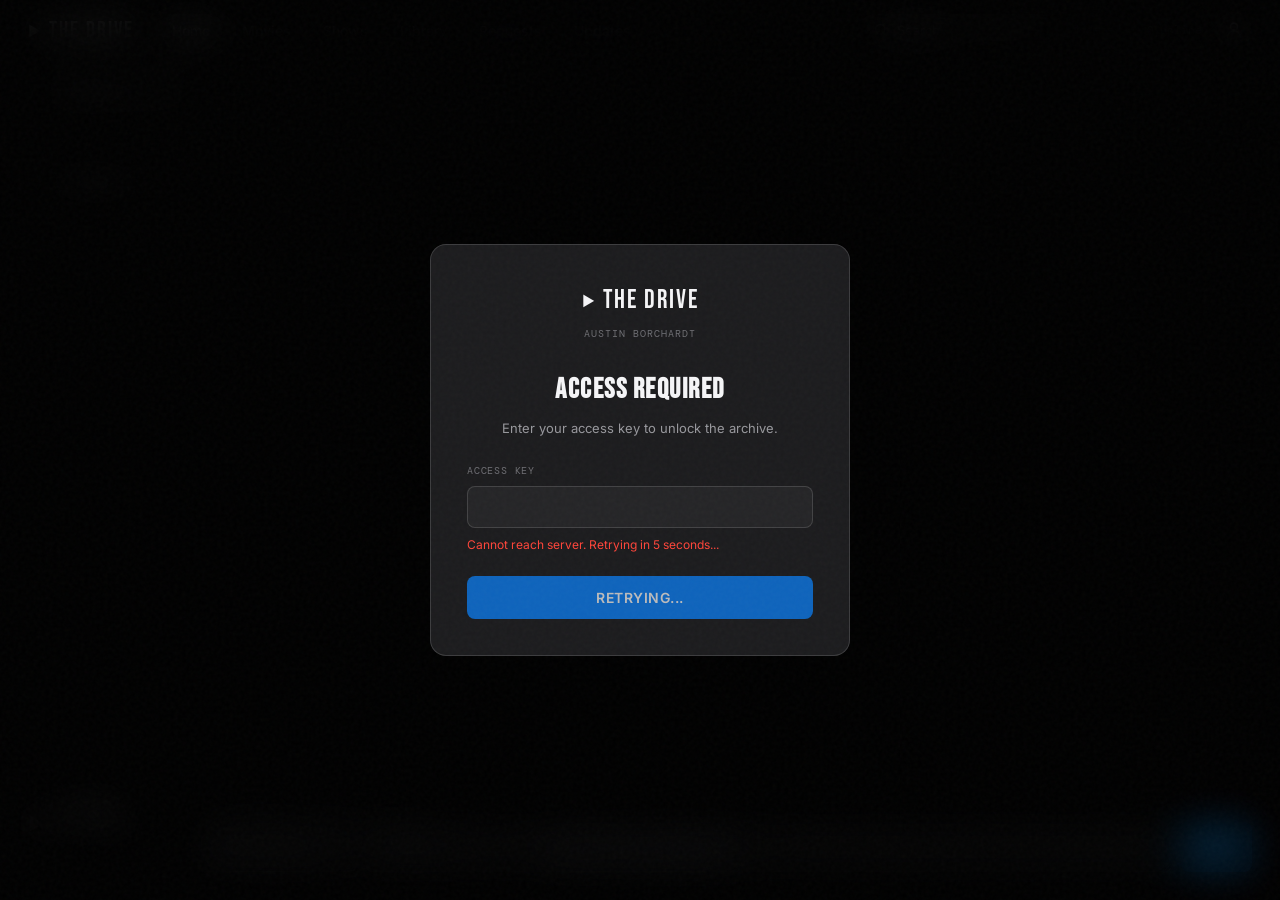
==== commit b3a1c3e5: "Auto-sync website file: index.html" ====
--- a/index.html
+++ b/index.html
@@ -44,10 +44,6 @@
         <!-- ─── APPLE TV-STYLE TOP NAV (replaces left rail) ─── -->
         <nav class="top-nav" id="top-nav">
             <div class="top-nav__inner">
-                <button id="mobile-menu-btn" class="mobile-menu-btn" aria-label="Menu" aria-expanded="false">
-                    <svg viewBox="0 0 24 24" width="22" height="22" fill="none" stroke="currentColor" stroke-width="2" stroke-linecap="round"><path d="M4 7h16M4 12h16M4 17h16"/></svg>
-                </button>
-
                 <div class="top-nav__brand">
                     <span class="logo-mark">▶</span>
                     <span class="brand-text">THE DRIVE</span>
@@ -63,10 +59,6 @@
                 </div>
 
                 <div class="top-nav__right">
-                    <button id="mobile-search-btn" class="mobile-search-btn" aria-label="Search">
-                        <svg viewBox="0 0 24 24" width="18" height="18" fill="none" stroke="currentColor" stroke-width="2" stroke-linecap="round"><circle cx="11" cy="11" r="7"/><path d="m20 20-3.5-3.5"/></svg>
-                    </button>
-
                     <div class="search-wrap">
                         <span class="search-icon">
                             <svg viewBox="0 0 24 24" width="16" height="16" fill="none" stroke="currentColor" stroke-width="2" stroke-linecap="round"><circle cx="11" cy="11" r="7"/><path d="m20 20-3.5-3.5"/></svg>
@@ -96,45 +88,7 @@
                     </div>
                 </div>
             </div>
-
-            <!-- Mobile-only full-width search bar, toggled by the search icon -->
-            <div id="mobile-search-bar" class="mobile-search-bar" hidden>
-                <span class="search-icon">
-                    <svg viewBox="0 0 24 24" width="16" height="16" fill="none" stroke="currentColor" stroke-width="2" stroke-linecap="round"><circle cx="11" cy="11" r="7"/><path d="m20 20-3.5-3.5"/></svg>
-                </span>
-                <input id="mobile-search-input" type="text" placeholder="Search" autocomplete="off" />
-                <button id="mobile-search-close" class="clear-search" aria-label="Close search">✕</button>
-            </div>
         </nav>
-
-        <!-- Mobile nav drawer: tabs list, opened via the hamburger button -->
-        <div id="mobile-nav-overlay" class="mobile-nav-overlay" hidden></div>
-        <div id="mobile-nav-drawer" class="mobile-nav-drawer" hidden>
-            <div class="mobile-nav-drawer__header">
-                <div class="top-nav__brand">
-                    <span class="logo-mark">▶</span>
-                    <span class="brand-text">THE DRIVE</span>
-                </div>
-                <button id="mobile-nav-close" class="mobile-menu-btn" aria-label="Close menu">
-                    <svg viewBox="0 0 24 24" width="20" height="20" fill="none" stroke="currentColor" stroke-width="2" stroke-linecap="round"><path d="M6 6l12 12M18 6L6 18"/></svg>
-                </button>
-            </div>
-            <div class="mobile-nav-drawer__tabs" role="tablist">
-                <button class="mobile-nav-btn nav-btn active" data-view="home" role="tab">Home</button>
-                <button class="mobile-nav-btn nav-btn" data-view="movies" role="tab">Movies</button>
-                <button class="mobile-nav-btn nav-btn" data-view="shows" role="tab">Shows</button>
-                <button class="mobile-nav-btn nav-btn" data-view="library" role="tab">Library</button>
-                <button class="mobile-nav-btn nav-btn" data-view="requests" role="tab">Requests</button>
-                <button class="mobile-nav-btn nav-btn" data-view="updates" role="tab">Updates</button>
-                <button class="mobile-nav-btn nav-btn" data-view="settings" role="tab">Settings</button>
-            </div>
-            <div class="mobile-nav-drawer__footer">
-                <div class="online-wrap">
-                    <span id="mobile-online-count">0</span> online
-                </div>
-                <span class="meta-updated">Updated <span id="mobile-last-updated">—</span></span>
-            </div>
-        </div>
 
         <div class="main-area">
             <!-- ─── SCAN BAR ─── -->
--- a/style.css
+++ b/style.css
@@ -141,6 +141,11 @@
   flex-shrink: 0;
 }
 
+/* Mobile-only nav elements — hidden on desktop by default */
+.mobile-menu-btn, .mobile-search-btn, .mobile-search-bar, .mobile-nav-overlay, .mobile-nav-drawer {
+  display: none;
+}
+
 /* Search */
 .search-wrap {
   display: flex; align-items: center; gap: 8px;
@@ -201,13 +206,111 @@
 .user-menu__item:hover { background: rgba(255,255,255,0.1); }
 .user-menu__item.active { color: var(--accent); }
 
-@media (max-width: 820px) {
+/* Tablet: tighten spacing, still show full tab row */
+@media (max-width: 900px) and (min-width: 681px) {
   .top-nav__inner { gap: 12px; padding: 0 16px; }
-  .brand-text { display: none; }
   .meta-updated { display: none; }
   .search-wrap { width: 140px; }
   .search-wrap:focus-within { width: 180px; }
   .nav-btn { padding: 6px 10px; font-size: 13px; }
+}
+
+/* Phone: replace the horizontal tab row + inline search with a hamburger
+   drawer and a toggleable full-width search bar — the crammed inline row
+   is what made everything unclickable on narrow screens. */
+@media (max-width: 680px) {
+  .top-nav__inner { gap: 8px; padding: 0 12px; }
+  .top-nav__tabs { display: none; }
+  .header-meta { display: none; }
+  .search-wrap { display: none; }
+  .brand-text { display: none; }
+
+  .mobile-menu-btn {
+    display: flex; align-items: center; justify-content: center;
+    width: 36px; height: 36px; flex-shrink: 0;
+    background: transparent; border: 0; color: var(--text); cursor: pointer;
+    border-radius: 50%;
+    transition: background var(--transition);
+  }
+  .mobile-menu-btn:hover { background: rgba(255,255,255,0.08); }
+
+  .mobile-search-btn {
+    display: flex; align-items: center; justify-content: center;
+    width: 36px; height: 36px; flex-shrink: 0;
+    background: transparent; border: 0; color: var(--text); cursor: pointer;
+    border-radius: 50%;
+    transition: background var(--transition);
+  }
+  .mobile-search-btn:hover { background: rgba(255,255,255,0.08); }
+
+  .top-nav__brand { flex: 1; justify-content: center; }
+  .top-nav__right { gap: 4px; }
+
+  /* Full-width search bar that drops down below the nav row when toggled */
+  .mobile-search-bar {
+    display: flex; align-items: center; gap: 8px;
+    padding: 10px 14px;
+    background: rgba(0,0,0,0.4);
+    border-top: 1px solid var(--border);
+    max-height: 0;
+    overflow: hidden;
+    opacity: 0;
+    transition: max-height 220ms ease, opacity 220ms ease, padding 220ms ease;
+  }
+  .mobile-search-bar.open { max-height: 60px; opacity: 1; }
+  .mobile-search-bar input {
+    flex: 1; background: rgba(255,255,255,0.07); border: 1px solid var(--border2);
+    border-radius: var(--radius-pill); padding: 8px 14px; color: var(--text);
+    font-family: var(--font-body); font-size: 14px; outline: none;
+  }
+  .mobile-search-bar .search-icon { color: var(--text-muted); }
+  .mobile-search-bar .clear-search { opacity: 1; font-size: 16px; padding: 4px; }
+
+  /* Full-height slide-in drawer */
+  .mobile-nav-overlay {
+    display: block;
+    position: fixed; inset: 0; z-index: 1998;
+    background: rgba(0,0,0,0.5);
+    opacity: 0; pointer-events: none;
+    transition: opacity 280ms ease;
+  }
+  .mobile-nav-overlay.open { opacity: 1; pointer-events: auto; }
+
+  .mobile-nav-drawer {
+    display: flex; flex-direction: column;
+    position: fixed; top: 0; bottom: 0; left: 0; z-index: 1999;
+    width: min(300px, 82vw);
+    background: rgba(18, 18, 20, 0.97);
+    backdrop-filter: var(--blur); -webkit-backdrop-filter: var(--blur);
+    border-right: 1px solid var(--border2);
+    transform: translateX(-100%);
+    transition: transform 300ms cubic-bezier(.2,.7,.2,1);
+    box-shadow: 20px 0 60px rgba(0,0,0,0.5);
+  }
+  .mobile-nav-drawer.open { transform: translateX(0); }
+
+  .mobile-nav-drawer__header {
+    display: flex; align-items: center; justify-content: space-between;
+    padding: 18px 16px; border-bottom: 1px solid var(--border);
+  }
+  .mobile-nav-drawer__header .brand-text { display: inline; font-size: 18px; }
+
+  .mobile-nav-drawer__tabs {
+    display: flex; flex-direction: column; gap: 2px;
+    padding: 12px; flex: 1; overflow-y: auto;
+  }
+  .mobile-nav-btn {
+    text-align: left; width: 100%;
+    padding: 14px 14px; border-radius: 10px;
+    font-size: 15px;
+  }
+  .mobile-nav-btn.active { background: var(--accent-soft); color: var(--accent); }
+
+  .mobile-nav-drawer__footer {
+    padding: 14px 16px 20px;
+    border-top: 1px solid var(--border);
+    display: flex; flex-direction: column; gap: 6px;
+  }
 }
 
 /* =============================================================
